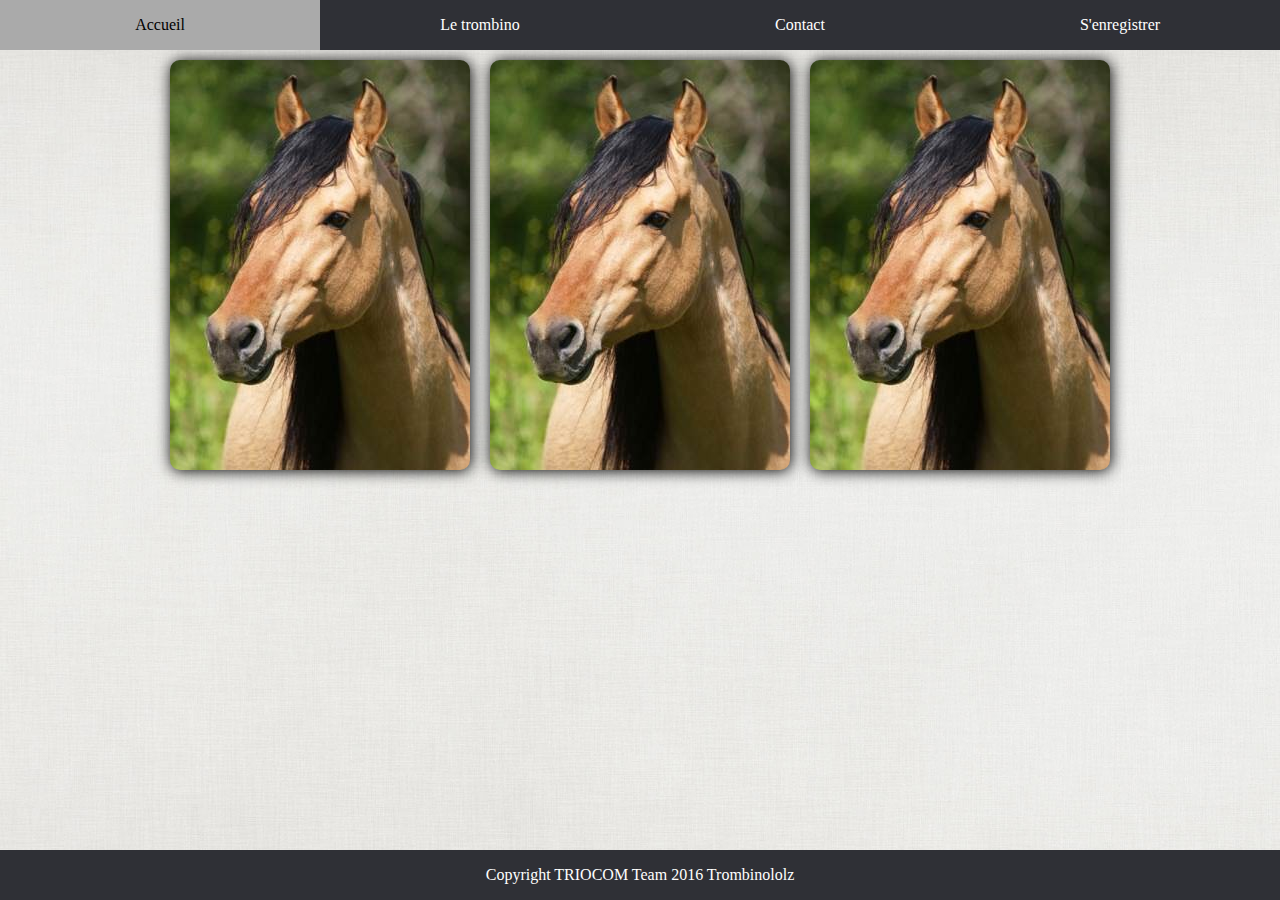
==== index.html @ ea802e89 "icones" ====
<!DOCTYPE html>
<html>
<head>
	<title>Trombino-TRIOCOM</title>
	<link rel="stylesheet" type="text/css" href="css/simplonstrap.css">
	<link rel="stylesheet" type="text/css" href="css/perso.css">
	<meta name="viewport" content="width=device-width, user-scalable=no">
</head>
<body>
<div class="nav">
	<ul>
		<li class="collapse"><a>☰</a></li>
		<li><a href="accueil.html">Accueil</a></li>
		<li><a>Le trombino</a></li>
		<li><a href="contact.html">Contact</a></li>
		<li><a href="enreg.html">S'enregistrer</a></li>
	</ul>
</div><div class="h50p"></div>
<div class="containflex dflexcenter ">
	<div class="marg10 flip-container">
		<div class="flipper">
			<div class="front bloc_perso">
			</div>
			<div class="back bloc_perso flexcol dflexcenter dflexsp-b alignItems">
				<div class="centert"><h3>KHOUS MOHAMED</h3><h5>Développeur FULLSTUCK</h5></div>
				<fieldset>
				<legend>Description :</legend>
				<p class="txtjusti">Développeur fullstack ayant fait des études en intélligences artificiel, j'ai voulu migrer vers le domaine du web ... sous php symfony2 comme backend ou HTML CSS JS comme frontend, je suis prét à prendre le premier poste qui se présente avec une petite préférence sur le frontend ...</p>
				</fieldset> 
				<fieldset class="justcontent">
				<legend>Compétences :</legend><img class="icon" src="images/js.png"> <img class="icon" src="images/php.png"> <img class="icon" src="images/html.png"> <img class="icon" src="images/css.png"> <img class="icon" src="images/symfony.png"> <img class="icon" src="images/jquery.png"> <img class="icon" src="images/bootstrap.png"> <img class="icon" src="images/python.png"> <img class="icon" src="images/github.png"></fieldset>
				<fieldset class="justcontent">
				<legend>Réseaux sociaux :</legend>
				<a href="google.com" target="_blank"><img class="icon" src="images/linkedin.png"></a> <img class="icon" src="images/viadeo.png"> <img class="icon" src="images/Twitter.png"> <img class="icon" src="images/monster.png"><img class="icon" src="images/cv.png"></fieldset>
			</div>
		</div>
	</div>
	<div class="marg10 flip-container">
		<div class="flipper">
			<div class="front bloc_perso">
			</div>
			<div class="back bloc_perso flexcol dflexcenter dflexsp-b alignItems">
				<div class="centert"><h3>KHOUS MOHAMED</h3><h5>Développeur FULLSTUCK</h5></div>
				<fieldset>
				<legend>Description :</legend>
				<p class="txtjusti">Développeur fullstack ayant fait des études en intélligences artificiel, j'ai voulu migrer vers le domaine du web ... sous php symfony2 comme backend ou HTML CSS JS comme frontend, je suis prét à prendre le premier poste qui se présente avec une petite préférence sur le frontend ...</p>
				</fieldset> 
				<fieldset class="justcontent">
				<legend>Compétences :</legend><img class="icon" src="images/js.png"> <img class="icon" src="images/php.png"> <img class="icon" src="images/html.png"> <img class="icon" src="images/css.png"> <img class="icon" src="images/symfony.png"> <img class="icon" src="images/jquery.png"> <img class="icon" src="images/bootstrap.png"></fieldset>
				<fieldset class="justcontent">
				<legend>Réseaux sociaux :</legend>
				<a href="google.com" target="_blank"><img class="icon" src="images/linkedin.png"></a> <img class="icon" src="images/viadeo.png"> <img class="icon" src="images/twitter.png"> <img class="icon" src="images/monster.png"><img class="icon" src="images/cv.png"></fieldset>
			</div>
		</div>
	</div>
	<div class="marg10 flip-container">
		<div class="flipper">
			<div class="front bloc_perso">
			</div>
			<div class="back bloc_perso flexcol dflexcenter dflexsp-b alignItems">
				<div class="centert"><h3>KHOUS MOHAMED</h3><h5>Développeur FULLSTUCK</h5></div>
				<fieldset>
				<legend>Description :</legend>
				<p class="txtjusti">Développeur fullstack ayant fait des études en intélligences artificiel, j'ai voulu migrer vers le domaine du web ... sous php symfony2 comme backend ou HTML CSS JS comme frontend, je suis prét à prendre le premier poste qui se présente avec une petite préférence sur le frontend ...</p>
				</fieldset> 
				<fieldset class="justcontent">
				<legend>Compétences :</legend><img class="icon" src="images/js.png"> <img class="icon" src="images/php.png"> <img class="icon" src="images/html.png"> <img class="icon" src="images/css.png"> <img class="icon" src="images/symfony.png"> <img class="icon" src="images/jquery.png"> <img class="icon" src="images/bootstrap.png"></fieldset>
				<fieldset class="justcontent">
				<legend>Réseaux sociaux :</legend>
				<a href="google.com" target="_blank"><img class="icon" src="images/linkedin.png"></a> <img class="icon" src="images/viadeo.png"> <img class="icon" src="images/twitter.png"> <img class="icon" src="images/monster.png"><img class="icon" src="images/cv.png"></fieldset>
			</div>
		</div>
	</div>
</div>
<div class="footer dflexcenter h50p alignItems">
		<div class="">Copyright TRIOCOM Team 2016 Trombinololz
</div>
<script type="text/javascript" src="script/script.js"></script>
</body>
</html>
---- css/simplonstrap.css ----
/* -----------------------------------------------Reset User Agent */
/*To remove any margin or border, reset font size & font style, reset the vertical alignment to its default value*/
html, body, div, span, applet,
p, blockquote,
a, big, cite, code,
em, img,
small, strike, strong, tt,
u,
ol, ul, li,
form, label, legend,
table,
article, aside, canvas,
figure, figcaption, footer, header,
menu, nav, output, section {
  margin: 0;
  padding: 0;
  border: 0;
	font-size: 100%;
  font: inherit;
  vertical-align: baseline;
}
/* hyphens & too long words go to next line */
div, textarea, table, td, th, code, pre, samp {
    word-wrap: break-word;
    -webkit-hyphens: auto;
    -moz-hyphens: auto;
    -ms-hyphens: auto;
    -o-hyphens: auto;
    hyphens: auto;
}
/*To remove bullets from bulleted lists*/
ul, li {
	list-style: none;
}
/*To remove underlining or any other effect on links*/
a, a:target, a:visited, a:active {
  text-decoration: none;
  color: black;
}

img {
    max-width: 100%;
}



/* -----------------------------------------------Helper Class */


/*** Positions ***/

.relative, .porel, .rel {
    position: relative;
}

/*Position absolute - to place object in corners of its closest positioned ancestor- you can use .abs class and fill in value otherwise*/

.abs, .poabs {
  position: absolute;
  top: ;
  right: ;
}

.abstopright, .abstr, .poabsur {
  position: absolute;
  top: 0;
  right: 0;
}
.abstopleft, .abstl, .poabsul {
  position: absolute;
  top: 0;
  left: 0;
}
.absbottomright, .absbr, .poabsdr {
  position: absolute;
  bottom: 0;
  right: 0;
}
.absbottomleft, .absbl, .poabsdl {
  position: absolute;
  bottom: 0;
  left: 0;
}

.postat {
    position: static;
}
/* Fixed position - to place an object fixed in the viewport */

.fix, .pofix {
  position: fixed;
  top: ;
  right: ;
}
.fixtopright, .fixtr {
  position: fixed;
  top: 0;
  right: 0;
}
.fixtopleft, .fixtl {
  position: fixed;
  top: 0;
  left: 0;
}
.fixbottomright, .fixbr {
  position: fixed;
  bottom: 0;
  right: 0;
}
.fixbottomleft, .fixbl {
  position: fixed;
  bottom: 0;
  left: 0;
}
.fixtop, .fixt,.pofixup {
    position: fixed;
    top: 0;
}

.fixbottom, .fixb, .pofixdown {
    position: fixed;
    bottom: 0;
}


/*** Display ***/

.dblock, .bl {
    display: block;
}

.dinblock, .inbl {
    display: inline-block;
}


/*** Float ***/

.floatr {
    float: right;
}

.floatl {
    float: left;
}

.floatn {
    float: none;
}

.floatfix {
    clear: both;
}

/*** Flex properties ***/
.dflex {
  display:flex;
}

.dflexcenter {
  display:flex;
  justify-content:center;
}

.dflexsp-b {
  display:flex;
  justify-content:space-between;
}

.dflexsp-a {
  display:flex;
  justify-content:space-around;
}

.dflex-w {
  flex-wrap: wrap;
}


/*** Hide Elements ***/

.dnone {
    /* full Hide elements */
    display: none;
}

.visuallyhidden {
    /* elements still visible by DOM but not by User*/
    position: absolute;
    top: -999px;
    left: -9999px;
}

.visibhidden {
    /* hide content but space location still visible*/
    visibility: hidden;
}


/*** Overflow ***/

.overhidden {
    overflow: hidden;
}


/*** Center elements ***/
.centerm {
  margin-left: auto;
  margin-right: auto;
}

.textleft, .tl, .leftt {
  text-align: right;;
}

.textright, .tr, .rightt {
  text-align: left;
}

.textcenter, .tc, .centert {
  text-align:center;
}

.textjustify, .tj {
  text-align: justify;
}
/*** Border Radius ***/
.border-radius {
  border-radius:0.4em;
}

/*** Defaults Colors & background ***/
.color {
  color: blue;
}

.bg {
  background: #dedede;
}


/* -----------------------------------------------General Styles */


code {
    display: block;
    background: #3F3F3F;
    color: white;
}

/* -----------------------------------------------Navigation Bar */

/* Navigation Bar*/
.nav {
    width: 100%;
}
.nav>ul {
    list-style-type: none;
    width: 100%;
    display: flex;
    margin: 0;
    padding: 0;
    position: absolute;
}
.nav>ul li {
    flex: 1;
}
.nav li a  {
    line-height: 50px;
    color: #fff;
    background-color: #2f3036;
    display: flex;
    justify-content: center;
}
.nav li:hover a, .nav li:hover {
    background-color: #aaaaaa;
    color: black;
    transition: 0.2s;
}
/*Liens Toggle*/
.nav li:hover ul a {
    background-color: #aaaaaa;
    color: #2f3036;
    line-height: 50px;
}
/*Hover liens Toggle*/
.nav li:hover ul a:hover {
    background-color: #e2575e;
    transition: 0.1s;
}
/*Cache liens Toggle*/
.nav li ul {
    display: none;
    position: relative;
}
/*Permet affichage liens Toggle*/
.nav>ul li:hover .hid_ul, .hid_ul:hover,.nav>ul li:hover {
    display: block;
    padding: 0;
}

.nav input[type=checkbox], .show-menu {
    display: none;
}
.show-menu {
    color: #fff;
    background-color: #2f3036;
    text-align: center;
    padding: 10px 0;
}
.nav input[type=checkbox]:checked~ul:first-of-type {
    display: block;
}

/* -----------------------------------------------Grid */

/*- The Responsive Grid */

.grid, .borderbox{
    -webkit-box-sizing: border-box;
    -moz-box-sizing: border-box;
    box-sizing: border-box;
}

/* Grid Display*/

.grid {
    display: block;
    clear: both;
    overflow: auto;
}

/* Cancel spaces between elements*/

.no-space {
  padding: 0;
}
.grid *{
  box-sizing: border-box;
}

*[class*="w-"], *[class*="-twelve"] {
  float: left;
  padding: 10px;
}
/* Grid Widths */
/*--1/12--*/
.grid .one-twelve, .grid .w-1-12 {
    width: calc(100%/12);
}
/*--2/12--*/
.grid .two-twelve, .grid .w-1-6, .grid .w-2-12 {
    width: calc(100%/6);
}
/*--3/12--*/
.grid .three-twelve, .grid .w-1-4, .grid .w-3-12 {
    width: calc(300%/12);
}
/*--4/12--*/
.grid .four-twelve, .grid .w-1-3,.grid .w-2-6, .grid .w-4-12 {
    width: calc(100%/3);
}
/*--5/12--*/
.grid .five-twelve, .grid .w-5-12 {
    width: calc(500%/12);
}
/*--6/12--*/
.grid .six-twelve, .grid .w-1-2, .grid .w-2-4, .grid .w-3-6, .grid .w-6-12{
    width: 50%;
}
/*--7/12--*/
.grid .seven-twelve, .grid .w-7-12 {
    width: calc(700%/12);
}
/*--8/12--*/
.grid .eight-twelve, .grid .w-2-3,.grid .w-4-6, .grid .w-8-12 {
    width: calc(200%/3);
}
/*--9/12--*/
.grid .nine-twelve, .grid .w-3-4, .grid .w-9-12 {
    width: 75%;
}
/*--10/12--*/
.grid .ten-twelve, .grid .w-5-6, .grid .w-10-12 {
    width: calc(500%/6);
}
/*--11/12--*/
.grid .onze-twelve, .grid .w-11-12 {
    width: calc(1100%/12);
}
/*--12/12--*/
.grid .twelve-twelve, .grid .w-12-12, .grid .w-1{
    width: 100%;
}

/**Grid Media Query**/
@media (max-width:768px){
  .grid [class*="w-"] {
    width:100%;
  }
}

/* ----------------------------------------------- FlexGrid */

.containflex {
    display: flex;
    box-sizing: border-box;
    flex-wrap: wrap;
}

.colnorm {
    flex: 1;
    box-sizing: border-box;
}

.coltiny {
    flex: 0.5;
    box-sizing: border-box;
}

.colmedium {
    flex: 2;
    box-sizing: border-box;
}

.colbig {
    flex: 4;
    box-sizing: border-box;
}

.colflexnorm {
    display: flex;
    flex: 1;
    box-sizing: border-box;
}

.colflextiny {
    display: flex;
    flex: 0.5;
    box-sizing: border-box;
}

.colflexmedium {
    display: flex;
    flex: 2;
    box-sizing: border-box;
}

.colflexbig {
    display: flex;
    flex: 4;
    box-sizing: border-box;
}

/* -----------------------------------------------Form */

.form {
    margin: 5px 10%;
    padding: 2%;
    border-radius: 10px;
    background-color: #EEEEEE;
    font-family: serif;
    box-shadow: 0 0 10px 0 rgba(0, 0, 0, .2);
}

.form label {
    display: inline-block;
    min-width: 25%;
    text-align: left;
    font-weight: bold;
}

.form fieldset {
    margin: 10px;
    border-radius: 10px;
    background-color: #EEEEEE;
    border: 1px solid #DDDDDD;
    text-align: center;
    padding: 5%;
}

.form legend {
    font-style: italic;
    text-align: left;
}

.form input {
    border-radius: 3px;
    margin: 1% 0px;
    width: 40%;
    padding: 5px;
    border: 1px solid #CCCCCC;
}

.form input[type="radio"], input[type="checkbox"] {
    width: auto;
    margin: 5px 5px;
}

.form input:focus {
    transition: 0.5s;
}

.form textarea {
    width: 40%;
    height: 10vh;
    margin: 5px;
}

.form select {
    border: 1px solid #CCCCCC;
    padding: 5px;
    width: 40%;
}

.form button {
    padding: 8px 0px;
    width: 100px;
    border: 1px solid #CCCCCC;
    border-radius: 5px;
    background-color: #8FE583;
    cursor: pointer;
}

.form button:active {
    box-shadow: inset 1px 1px 5px grey;
}

.form button:focus {
    outline: none;
}

.form .question {
    text-align: left;
    margin-top: 20px;
}

/* -----------------------------------------------Tableaux */

.table {
    background: #EEEEEE;
    border-collapse: separate;
    box-shadow: 0 0 10px 0 rgba(0, 0, 0, .2);
    font-size: 0.9em;
    margin: auto;
    text-align: left;
    width: 80%;
}

.table th {
    background: linear-gradient(#777, #444);
    color: #fff;
    font-weight: bold;
    padding: 10px 15px;
}

.table td {
    border: 1px solid #fff;
    padding: 10px 15px;
}

.table tbody tr td:first-child {
    font-weight: bold;
}


/* -----------------------------------------------Tableaux */

.table {
    background: #EEEEEE;
    border-collapse: separate;
    box-shadow: 0 0 10px 0 rgba(0, 0, 0, .2);
    font-size: 0.9em;
    margin: auto;
    text-align: left;
    width: 80%;
}

.table th {
    background: linear-gradient(#777, #444);
    color: #fff;
    font-weight: bold;
    padding: 10px 15px;
}

.table td {
    border: 1px solid #fff;
    padding: 10px 15px;
}

.table tbody tr td:first-child {
    font-weight: bold;
}

/*class to round elements*/
.rounded {
  -webkit-border-radius: 6px;
     -moz-border-radius: 6px;
          border-radius: 6px;
}
/*class to make circle elements*/
.circle {
  -webkit-border-radius: 500px;
     -moz-border-radius: 500px;
          border-radius: 500px;
}

/*-Elements sizes*/
/*width*/
.w10p {width: 10px;}
.w20p {width: 20px;}
.w30p {width: 30px;}
.w40p {width: 40px;}
.w50p {width: 50px;}
.w60p {width: 60px;}
.w70p {width: 70px;}
.w80p {width: 80px;}
.w90p {width: 90px;}
.w100p {width: 100px;}
.w150p {width: 150px;}
.w200p {width: 200px;}
.w250p {width: 250px;}
.w300p {width: 300px;}
.w350p {width: 350px;}
.w400p {width: 400px;}
.w450p {width: 450px;}
.w500p {width: 500px;}
.w550p {width: 550px;}
.w600p {width: 600px;}
.w650p {width: 650px;}
.w700p {width: 700px;}
.w750p {width: 750px;}
.w800p {width: 800px;}
.w850p {width: 850px;}
.w900p {width: 900px;}
.w950p {width: 950px;}
.w1000p {width: 1000px;}
/*- For those who want some percentage widths, but don't want to bother with the grid*/
/*1 quarter of its closest ancestor*/
.w-1-4 {
  width: 25%;
}
/*1 third of its closest ancestor*/
.w-1-3 {
  width: calc(100%/3);
}
/*half of its closest ancestor*/
.w-1-2 {
  width: 50%;
}
/*2 third of its closest ancestor*/
.w-2-3 {
  width: calc(100%*2/3);
}
/*3 quarters of its closest ancestor*/
.w-3-4 {
  width: 75%;
}
/*100 percent of its closest ancestor*/
.w-1-1 {
  width: 100%;
}

/*-Height*/
.h10p {height: 10px;}
.h20p {height: 20px;}
.h30p {height: 30px;}
.h40p {height: 40px;}
.h50p {height: 50px;}
.h60p {height: 60px;}
.h70p {height: 70px;}
.h80p {height: 80px;}
.h90p {height: 90px;}
.h100p {height: 100px;}
.h150p {height: 150px;}
.h200p {height: 200px;}
.h250p {height: 250px;}
.h300p {height: 300px;}
.h350p {height: 350px;}
.h400p {height: 400px;}
.h450p {height: 450px;}
.h500p {height: 500px;}
.h550p {height: 550px;}
.h600p {height: 600px;}
.h650p {height: 650px;}
.h700p {height: 700px;}
.h750p {height: 750px;}
.h800p {height: 800px;}
.h850p {height: 850px;}
.h900p {height: 900px;}
.h950p {height: 950px;}
.h1000p {height: 1000px;}
/* -----------------------------------------------Buttons */

.btn {
    padding: 8px 0px;
    width: 100px;
    border: 1px solid #CCCCCC;
    border-radius: 5px;
    background-color: #EEEEEE;
    cursor: pointer;
}

.btn.vld {
    background-color: #8FE583;
}

.btn.anl {
    background-color: #e2575e;
}

.btn:active {
    box-shadow: inset 1px 1px 5px grey;
}

.btn:focus {
    outline: none;
}



/* -----------------------------------------------Media Queries */

@media screen and (max-width: 800px) {

    /*------------------------------------------------Form*/
    .form {
        margin: 0;
        width: 100%;
        border-radius: 0px;
    }
    .form label {
        min-width: 45%;
        margin-bottom: 10px;
        font-size: 0.8em;
    }
    .form input {
        width: 45%;
        padding: 10px;
        font-size: 0.6em;
    }
    .form input[type="radio"], input[type="checkbox"] {
        width: 20%;
        display: block;
        position: relative;
        top: 15px;
        left: 5%;
        margin: 0;
    }
    .form select {
        width: 45%;
    }
    .form button {
        padding: 10px;
    }
    /*------------------------------------------------Tableau*/
    .table {
        font-size: 1.7vh;
        width: 100%;
    }
    /*------------------------------------------------Nav*/

    .nav ul li, .nav li a {
        width: 100%;
    }
    .show-menu {
        display: block;
        width: 100%;
    }
    .nav>ul {
        display: none;
    }
}
---- css/perso.css ----
h1,h2,h3,h4,h5 {
	margin: 0;
}
body {
	background-image: url("../images/background.jpg");
}
.bloc_perso {
	border-radius: 10px;
	background-color: moccasin;
	box-sizing: border-box;
	box-shadow: 1px 1px 15px black;
}
#bloc_accueil {
	padding: 20px;
	width: 70%;
}
.icon {
	width: 11%;
}

.flex1 {
	flex: 1;
}
.txtjusti {
	text-align: justify;
}
.tl {
	text-align: left;
	width: 100%;
}
.nav {
	z-index: 3;
	position: fixed;
	height: 50px;
}
.footer {
	position: fixed;
	bottom: 0;
	background-color: #2f3036;
	color: white;
	height: 50px;
	width: 100%;
}
.pad10 {
	padding: 5px;
	margin: 5px;
}
.margLR {
	margin: 0 5px;
}
.marg10 {
	margin: 10px;
}
.flip-container {
	perspective: 100%;
}

.flip-container:hover .flipper{
	transform: rotateY(180deg);
}

 .flipped .front {
  -webkit-transform: rotateY(-180deg);
          transform: rotateY(-180deg);
          transition: transform 1s;
}

 .flipped .back {
  -webkit-transform: rotateY(0);
          transform: rotateY(0);
          transition: transform 1s;
}

.flip-container, .front, .back {
	width: 300px;
	height: 410px;
}

.flipper {
	transition: transform 1s;
	transform-style: preserve-3d;
	position: relative;
}

.front, .back {
	backface-visibility: hidden;
	position: absolute;
	top: 0;
	left: 0;
	transition: 1s;
}

.front {
	background-image: url("../images/tof.jpg");
	background-repeat: round;
	z-index: 2;
}

.back {
	padding: 10px;
	transform: rotateY(180deg);
}
.flexcol {
	flex-direction: column;
}
.alignItems {
	align-items: center;
}
.nav ul>.collapse {
	display: none;
}
.nav_vert {
	visibility: initial!important;
	z-index: 3;
	width: 20%;
	height: 100vh;
	display: flex;
	flex-direction: column;
	justify-content: center;
	align-items: center;
	background-color: #2f3036;
	box-shadow: 1px 1px 1px 5px #2f3036;
	transition: visibility 1s, width 1s, height 1s
}
.nav_vert ul>.collapse{
	position: initial;
	margin-left: 3%;
}
#contact_container {
	height: 100vh;
}
#accueil_container {
	height: 100vh;
	display: flex;
	justify-content: center;
	align-items: center;
}
.form {
	width: 70%;
	margin: auto;
}
@media screen and (max-width: 800px) {

	.nav {
		visibility: hidden;
		position: absolute;
		;
	}
	.nav>ul {
		display: block;
	}
	.nav>ul>.collapse {
		z-index: 3;
		width: 40px;
		position: fixed;
		display: block;
		visibility: initial;
		top:10px;
		left:10px;
		border: 1px solid white;
	}
	.collapse>li {
		font-size: 30px;
	}
}
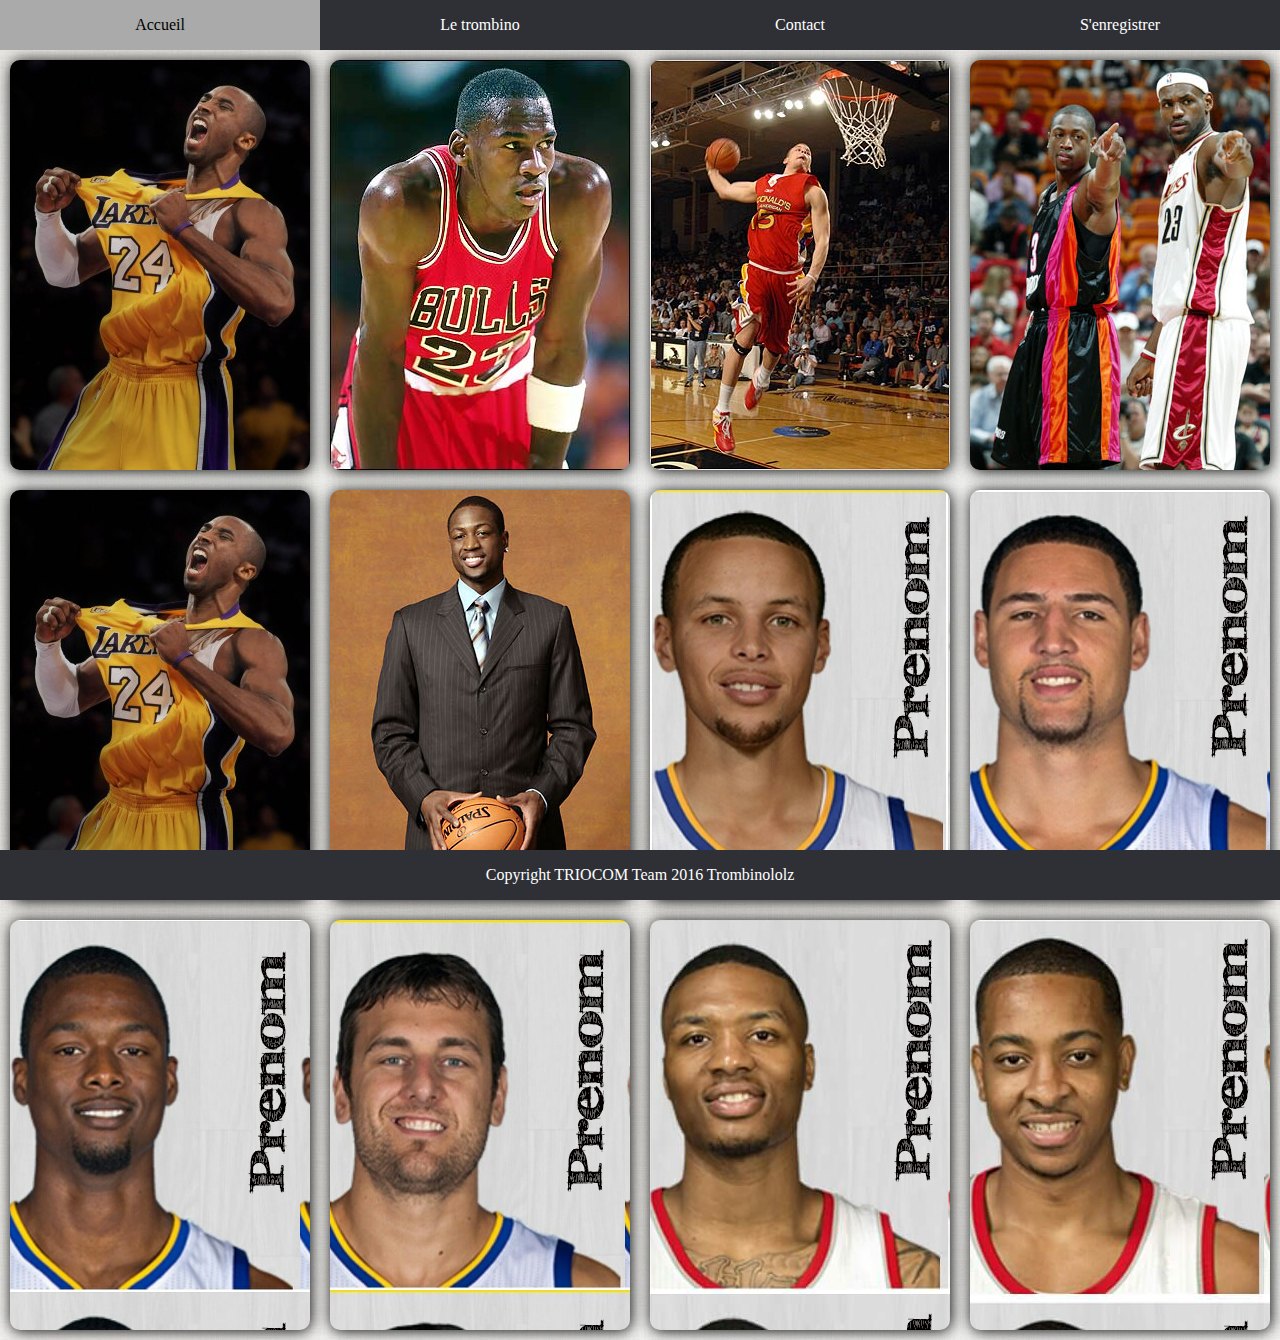
==== commit 458f4fa9: "presque fini --'" ====
--- a/index.html
+++ b/index.html
@@ -4,6 +4,7 @@
 	<title>Trombino-TRIOCOM</title>
 	<link rel="stylesheet" type="text/css" href="css/simplonstrap.css">
 	<link rel="stylesheet" type="text/css" href="css/perso.css">
+	<link rel="stylesheet" type="text/css" href="css/photos.css">
 	<meta name="viewport" content="width=device-width, user-scalable=no">
 </head>
 <body>
@@ -19,7 +20,7 @@
 <div class="containflex dflexcenter ">
 	<div class="marg10 flip-container">
 		<div class="flipper">
-			<div class="front bloc_perso">
+			<div id="tof1" class="front bloc_perso">
 			</div>
 			<div class="back bloc_perso flexcol dflexcenter dflexsp-b alignItems">
 				<div class="centert"><h3>KHOUS MOHAMED</h3><h5>Développeur FULLSTUCK</h5></div>
@@ -37,40 +38,203 @@
 	</div>
 	<div class="marg10 flip-container">
 		<div class="flipper">
-			<div class="front bloc_perso">
-			</div>
-			<div class="back bloc_perso flexcol dflexcenter dflexsp-b alignItems">
-				<div class="centert"><h3>KHOUS MOHAMED</h3><h5>Développeur FULLSTUCK</h5></div>
-				<fieldset>
-				<legend>Description :</legend>
-				<p class="txtjusti">Développeur fullstack ayant fait des études en intélligences artificiel, j'ai voulu migrer vers le domaine du web ... sous php symfony2 comme backend ou HTML CSS JS comme frontend, je suis prét à prendre le premier poste qui se présente avec une petite préférence sur le frontend ...</p>
-				</fieldset> 
-				<fieldset class="justcontent">
-				<legend>Compétences :</legend><img class="icon" src="images/js.png"> <img class="icon" src="images/php.png"> <img class="icon" src="images/html.png"> <img class="icon" src="images/css.png"> <img class="icon" src="images/symfony.png"> <img class="icon" src="images/jquery.png"> <img class="icon" src="images/bootstrap.png"></fieldset>
-				<fieldset class="justcontent">
-				<legend>Réseaux sociaux :</legend>
-				<a href="google.com" target="_blank"><img class="icon" src="images/linkedin.png"></a> <img class="icon" src="images/viadeo.png"> <img class="icon" src="images/twitter.png"> <img class="icon" src="images/monster.png"><img class="icon" src="images/cv.png"></fieldset>
-			</div>
-		</div>
-	</div>
-	<div class="marg10 flip-container">
-		<div class="flipper">
-			<div class="front bloc_perso">
-			</div>
-			<div class="back bloc_perso flexcol dflexcenter dflexsp-b alignItems">
-				<div class="centert"><h3>KHOUS MOHAMED</h3><h5>Développeur FULLSTUCK</h5></div>
-				<fieldset>
-				<legend>Description :</legend>
-				<p class="txtjusti">Développeur fullstack ayant fait des études en intélligences artificiel, j'ai voulu migrer vers le domaine du web ... sous php symfony2 comme backend ou HTML CSS JS comme frontend, je suis prét à prendre le premier poste qui se présente avec une petite préférence sur le frontend ...</p>
-				</fieldset> 
-				<fieldset class="justcontent">
-				<legend>Compétences :</legend><img class="icon" src="images/js.png"> <img class="icon" src="images/php.png"> <img class="icon" src="images/html.png"> <img class="icon" src="images/css.png"> <img class="icon" src="images/symfony.png"> <img class="icon" src="images/jquery.png"> <img class="icon" src="images/bootstrap.png"></fieldset>
-				<fieldset class="justcontent">
-				<legend>Réseaux sociaux :</legend>
-				<a href="google.com" target="_blank"><img class="icon" src="images/linkedin.png"></a> <img class="icon" src="images/viadeo.png"> <img class="icon" src="images/twitter.png"> <img class="icon" src="images/monster.png"><img class="icon" src="images/cv.png"></fieldset>
-			</div>
-		</div>
-	</div>
+			<div id="tof2" class="front bloc_perso">
+			</div>
+			<div class="back bloc_perso flexcol dflexcenter dflexsp-b alignItems">
+				<div class="centert"><h3>KHOUS MOHAMED</h3><h5>Développeur FULLSTUCK</h5></div>
+				<fieldset>
+				<legend>Description :</legend>
+				<p class="txtjusti">Développeur fullstack ayant fait des études en intélligences artificiel, j'ai voulu migrer vers le domaine du web ... sous php symfony2 comme backend ou HTML CSS JS comme frontend, je suis prét à prendre le premier poste qui se présente avec une petite préférence sur le frontend ...</p>
+				</fieldset> 
+				<fieldset class="justcontent">
+				<legend>Compétences :</legend><img class="icon" src="images/js.png"> <img class="icon" src="images/php.png"> <img class="icon" src="images/html.png"> <img class="icon" src="images/css.png"> <img class="icon" src="images/symfony.png"> <img class="icon" src="images/jquery.png"> <img class="icon" src="images/bootstrap.png"></fieldset>
+				<fieldset class="justcontent">
+				<legend>Réseaux sociaux :</legend>
+				<a href="google.com" target="_blank"><img class="icon" src="images/linkedin.png"></a> <img class="icon" src="images/viadeo.png"> <img class="icon" src="images/twitter.png"> <img class="icon" src="images/monster.png"><img class="icon" src="images/cv.png"></fieldset>
+			</div>
+		</div>
+	</div>
+	<div class="marg10 flip-container">
+		<div class="flipper">
+			<div id="tof3" class="front bloc_perso">
+			</div>
+			<div class="back bloc_perso flexcol dflexcenter dflexsp-b alignItems">
+				<div class="centert"><h3>KHOUS MOHAMED</h3><h5>Développeur FULLSTUCK</h5></div>
+				<fieldset>
+				<legend>Description :</legend>
+				<p class="txtjusti">Développeur fullstack ayant fait des études en intélligences artificiel, j'ai voulu migrer vers le domaine du web ... sous php symfony2 comme backend ou HTML CSS JS comme frontend, je suis prét à prendre le premier poste qui se présente avec une petite préférence sur le frontend ...</p>
+				</fieldset> 
+				<fieldset class="justcontent">
+				<legend>Compétences :</legend><img class="icon" src="images/js.png"> <img class="icon" src="images/php.png"> <img class="icon" src="images/html.png"> <img class="icon" src="images/css.png"> <img class="icon" src="images/symfony.png"> <img class="icon" src="images/jquery.png"> <img class="icon" src="images/bootstrap.png"></fieldset>
+				<fieldset class="justcontent">
+				<legend>Réseaux sociaux :</legend>
+				<a href="google.com" target="_blank"><img class="icon" src="images/linkedin.png"></a> <img class="icon" src="images/viadeo.png"> <img class="icon" src="images/twitter.png"> <img class="icon" src="images/monster.png"><img class="icon" src="images/cv.png"></fieldset>
+			</div>
+		</div>
+	</div>
+	<div class="marg10 flip-container">
+		<div class="flipper">
+			<div id="tof4" class="front bloc_perso">
+			</div>
+			<div class="back bloc_perso flexcol dflexcenter dflexsp-b alignItems">
+				<div class="centert"><h3>KHOUS MOHAMED</h3><h5>Développeur FULLSTUCK</h5></div>
+				<fieldset>
+				<legend>Description :</legend>
+				<p class="txtjusti">Développeur fullstack ayant fait des études en intélligences artificiel, j'ai voulu migrer vers le domaine du web ... sous php symfony2 comme backend ou HTML CSS JS comme frontend, je suis prét à prendre le premier poste qui se présente avec une petite préférence sur le frontend ...</p>
+				</fieldset> 
+				<fieldset class="justcontent">
+				<legend>Compétences :</legend><img class="icon" src="images/js.png"> <img class="icon" src="images/php.png"> <img class="icon" src="images/html.png"> <img class="icon" src="images/css.png"> <img class="icon" src="images/symfony.png"> <img class="icon" src="images/jquery.png"> <img class="icon" src="images/bootstrap.png"></fieldset>
+				<fieldset class="justcontent">
+				<legend>Réseaux sociaux :</legend>
+				<a href="google.com" target="_blank"><img class="icon" src="images/linkedin.png"></a> <img class="icon" src="images/viadeo.png"> <img class="icon" src="images/twitter.png"> <img class="icon" src="images/monster.png"><img class="icon" src="images/cv.png"></fieldset>
+			</div>
+		</div>
+	</div>
+	<div class="marg10 flip-container">
+		<div class="flipper">
+			<div id="tof5" class="front bloc_perso">
+			</div>
+			<div class="back bloc_perso flexcol dflexcenter dflexsp-b alignItems">
+				<div class="centert"><h3>KHOUS MOHAMED</h3><h5>Développeur FULLSTUCK</h5></div>
+				<fieldset>
+				<legend>Description :</legend>
+				<p class="txtjusti">Développeur fullstack ayant fait des études en intélligences artificiel, j'ai voulu migrer vers le domaine du web ... sous php symfony2 comme backend ou HTML CSS JS comme frontend, je suis prét à prendre le premier poste qui se présente avec une petite préférence sur le frontend ...</p>
+				</fieldset> 
+				<fieldset class="justcontent">
+				<legend>Compétences :</legend><img class="icon" src="images/js.png"> <img class="icon" src="images/php.png"> <img class="icon" src="images/html.png"> <img class="icon" src="images/css.png"> <img class="icon" src="images/symfony.png"> <img class="icon" src="images/jquery.png"> <img class="icon" src="images/bootstrap.png"></fieldset>
+				<fieldset class="justcontent">
+				<legend>Réseaux sociaux :</legend>
+				<a href="google.com" target="_blank"><img class="icon" src="images/linkedin.png"></a> <img class="icon" src="images/viadeo.png"> <img class="icon" src="images/twitter.png"> <img class="icon" src="images/monster.png"><img class="icon" src="images/cv.png"></fieldset>
+			</div>
+		</div>
+	</div>
+	<div class="marg10 flip-container">
+		<div class="flipper">
+			<div id="tof6" class="front bloc_perso">
+			</div>
+			<div class="back bloc_perso flexcol dflexcenter dflexsp-b alignItems">
+				<div class="centert"><h3>KHOUS MOHAMED</h3><h5>Développeur FULLSTUCK</h5></div>
+				<fieldset>
+				<legend>Description :</legend>
+				<p class="txtjusti">Développeur fullstack ayant fait des études en intélligences artificiel, j'ai voulu migrer vers le domaine du web ... sous php symfony2 comme backend ou HTML CSS JS comme frontend, je suis prét à prendre le premier poste qui se présente avec une petite préférence sur le frontend ...</p>
+				</fieldset> 
+				<fieldset class="justcontent">
+				<legend>Compétences :</legend><img class="icon" src="images/js.png"> <img class="icon" src="images/php.png"> <img class="icon" src="images/html.png"> <img class="icon" src="images/css.png"> <img class="icon" src="images/symfony.png"> <img class="icon" src="images/jquery.png"> <img class="icon" src="images/bootstrap.png"></fieldset>
+				<fieldset class="justcontent">
+				<legend>Réseaux sociaux :</legend>
+				<a href="google.com" target="_blank"><img class="icon" src="images/linkedin.png"></a> <img class="icon" src="images/viadeo.png"> <img class="icon" src="images/twitter.png"> <img class="icon" src="images/monster.png"><img class="icon" src="images/cv.png"></fieldset>
+			</div>
+		</div>
+	</div>
+	<div class="marg10 flip-container">
+		<div class="flipper">
+			<div id="tof7" class="front bloc_perso">
+			</div>
+			<div class="back bloc_perso flexcol dflexcenter dflexsp-b alignItems">
+				<div class="centert"><h3>KHOUS MOHAMED</h3><h5>Développeur FULLSTUCK</h5></div>
+				<fieldset>
+				<legend>Description :</legend>
+				<p class="txtjusti">Développeur fullstack ayant fait des études en intélligences artificiel, j'ai voulu migrer vers le domaine du web ... sous php symfony2 comme backend ou HTML CSS JS comme frontend, je suis prét à prendre le premier poste qui se présente avec une petite préférence sur le frontend ...</p>
+				</fieldset> 
+				<fieldset class="justcontent">
+				<legend>Compétences :</legend><img class="icon" src="images/js.png"> <img class="icon" src="images/php.png"> <img class="icon" src="images/html.png"> <img class="icon" src="images/css.png"> <img class="icon" src="images/symfony.png"> <img class="icon" src="images/jquery.png"> <img class="icon" src="images/bootstrap.png"></fieldset>
+				<fieldset class="justcontent">
+				<legend>Réseaux sociaux :</legend>
+				<a href="google.com" target="_blank"><img class="icon" src="images/linkedin.png"></a> <img class="icon" src="images/viadeo.png"> <img class="icon" src="images/twitter.png"> <img class="icon" src="images/monster.png"><img class="icon" src="images/cv.png"></fieldset>
+			</div>
+		</div>
+	</div>
+	<div class="marg10 flip-container">
+		<div class="flipper">
+			<div id="tof8" class="front bloc_perso">
+			</div>
+			<div class="back bloc_perso flexcol dflexcenter dflexsp-b alignItems">
+				<div class="centert"><h3>KHOUS MOHAMED</h3><h5>Développeur FULLSTUCK</h5></div>
+				<fieldset>
+				<legend>Description :</legend>
+				<p class="txtjusti">Développeur fullstack ayant fait des études en intélligences artificiel, j'ai voulu migrer vers le domaine du web ... sous php symfony2 comme backend ou HTML CSS JS comme frontend, je suis prét à prendre le premier poste qui se présente avec une petite préférence sur le frontend ...</p>
+				</fieldset> 
+				<fieldset class="justcontent">
+				<legend>Compétences :</legend><img class="icon" src="images/js.png"> <img class="icon" src="images/php.png"> <img class="icon" src="images/html.png"> <img class="icon" src="images/css.png"> <img class="icon" src="images/symfony.png"> <img class="icon" src="images/jquery.png"> <img class="icon" src="images/bootstrap.png"></fieldset>
+				<fieldset class="justcontent">
+				<legend>Réseaux sociaux :</legend>
+				<a href="google.com" target="_blank"><img class="icon" src="images/linkedin.png"></a> <img class="icon" src="images/viadeo.png"> <img class="icon" src="images/twitter.png"> <img class="icon" src="images/monster.png"><img class="icon" src="images/cv.png"></fieldset>
+			</div>
+		</div>
+	</div>
+	<div class="marg10 flip-container">
+		<div class="flipper">
+			<div id="tof9" class="front bloc_perso">
+			</div>
+			<div class="back bloc_perso flexcol dflexcenter dflexsp-b alignItems">
+				<div class="centert"><h3>KHOUS MOHAMED</h3><h5>Développeur FULLSTUCK</h5></div>
+				<fieldset>
+				<legend>Description :</legend>
+				<p class="txtjusti">Développeur fullstack ayant fait des études en intélligences artificiel, j'ai voulu migrer vers le domaine du web ... sous php symfony2 comme backend ou HTML CSS JS comme frontend, je suis prét à prendre le premier poste qui se présente avec une petite préférence sur le frontend ...</p>
+				</fieldset> 
+				<fieldset class="justcontent">
+				<legend>Compétences :</legend><img class="icon" src="images/js.png"> <img class="icon" src="images/php.png"> <img class="icon" src="images/html.png"> <img class="icon" src="images/css.png"> <img class="icon" src="images/symfony.png"> <img class="icon" src="images/jquery.png"> <img class="icon" src="images/bootstrap.png"></fieldset>
+				<fieldset class="justcontent">
+				<legend>Réseaux sociaux :</legend>
+				<a href="google.com" target="_blank"><img class="icon" src="images/linkedin.png"></a> <img class="icon" src="images/viadeo.png"> <img class="icon" src="images/twitter.png"> <img class="icon" src="images/monster.png"><img class="icon" src="images/cv.png"></fieldset>
+			</div>
+		</div>
+	</div>
+	<div class="marg10 flip-container">
+		<div class="flipper">
+			<div id="tof10" class="front bloc_perso">
+			</div>
+			<div class="back bloc_perso flexcol dflexcenter dflexsp-b alignItems">
+				<div class="centert"><h3>KHOUS MOHAMED</h3><h5>Développeur FULLSTUCK</h5></div>
+				<fieldset>
+				<legend>Description :</legend>
+				<p class="txtjusti">Développeur fullstack ayant fait des études en intélligences artificiel, j'ai voulu migrer vers le domaine du web ... sous php symfony2 comme backend ou HTML CSS JS comme frontend, je suis prét à prendre le premier poste qui se présente avec une petite préférence sur le frontend ...</p>
+				</fieldset> 
+				<fieldset class="justcontent">
+				<legend>Compétences :</legend><img class="icon" src="images/js.png"> <img class="icon" src="images/php.png"> <img class="icon" src="images/html.png"> <img class="icon" src="images/css.png"> <img class="icon" src="images/symfony.png"> <img class="icon" src="images/jquery.png"> <img class="icon" src="images/bootstrap.png"></fieldset>
+				<fieldset class="justcontent">
+				<legend>Réseaux sociaux :</legend>
+				<a href="google.com" target="_blank"><img class="icon" src="images/linkedin.png"></a> <img class="icon" src="images/viadeo.png"> <img class="icon" src="images/twitter.png"> <img class="icon" src="images/monster.png"><img class="icon" src="images/cv.png"></fieldset>
+			</div>
+		</div>
+	</div>
+	<div class="marg10 flip-container">
+		<div class="flipper">
+			<div id="tof11" class="front bloc_perso">
+			</div>
+			<div class="back bloc_perso flexcol dflexcenter dflexsp-b alignItems">
+				<div class="centert"><h3>KHOUS MOHAMED</h3><h5>Développeur FULLSTUCK</h5></div>
+				<fieldset>
+				<legend>Description :</legend>
+				<p class="txtjusti">Développeur fullstack ayant fait des études en intélligences artificiel, j'ai voulu migrer vers le domaine du web ... sous php symfony2 comme backend ou HTML CSS JS comme frontend, je suis prét à prendre le premier poste qui se présente avec une petite préférence sur le frontend ...</p>
+				</fieldset> 
+				<fieldset class="justcontent">
+				<legend>Compétences :</legend><img class="icon" src="images/js.png"> <img class="icon" src="images/php.png"> <img class="icon" src="images/html.png"> <img class="icon" src="images/css.png"> <img class="icon" src="images/symfony.png"> <img class="icon" src="images/jquery.png"> <img class="icon" src="images/bootstrap.png"></fieldset>
+				<fieldset class="justcontent">
+				<legend>Réseaux sociaux :</legend>
+				<a href="google.com" target="_blank"><img class="icon" src="images/linkedin.png"></a> <img class="icon" src="images/viadeo.png"> <img class="icon" src="images/twitter.png"> <img class="icon" src="images/monster.png"><img class="icon" src="images/cv.png"></fieldset>
+			</div>
+		</div>
+	</div>
+	<div class="marg10 flip-container">
+		<div class="flipper">
+			<div id="tof12" class="front bloc_perso">
+			</div>
+			<div class="back bloc_perso flexcol dflexcenter dflexsp-b alignItems">
+				<div class="centert"><h3>KHOUS MOHAMED</h3><h5>Développeur FULLSTUCK</h5></div>
+				<fieldset>
+				<legend>Description :</legend>
+				<p class="txtjusti">Développeur fullstack ayant fait des études en intélligences artificiel, j'ai voulu migrer vers le domaine du web ... sous php symfony2 comme backend ou HTML CSS JS comme frontend, je suis prét à prendre le premier poste qui se présente avec une petite préférence sur le frontend ...</p>
+				</fieldset> 
+				<fieldset class="justcontent">
+				<legend>Compétences :</legend><img class="icon" src="images/js.png"> <img class="icon" src="images/php.png"> <img class="icon" src="images/html.png"> <img class="icon" src="images/css.png"> <img class="icon" src="images/symfony.png"> <img class="icon" src="images/jquery.png"> <img class="icon" src="images/bootstrap.png"></fieldset>
+				<fieldset class="justcontent">
+				<legend>Réseaux sociaux :</legend>
+				<a href="google.com" target="_blank"><img class="icon" src="images/linkedin.png"></a> <img class="icon" src="images/viadeo.png"> <img class="icon" src="images/twitter.png"> <img class="icon" src="images/monster.png"><img class="icon" src="images/cv.png"></fieldset>
+			</div>
+		</div>
+	</div>
+
 </div>
 <div class="footer dflexcenter h50p alignItems">
 		<div class="">Copyright TRIOCOM Team 2016 Trombinololz
--- a/css/perso.css
+++ b/css/perso.css
@@ -6,7 +6,7 @@
 }
 .bloc_perso {
 	border-radius: 10px;
-	background-color: moccasin;
+	background-color: white;
 	box-sizing: border-box;
 	box-shadow: 1px 1px 15px black;
 }
@@ -16,8 +16,12 @@
 }
 .icon {
 	width: 11%;
+	cursor:auto;
 }
-
+.icon:hover {
+	transform: rotate(360deg);
+	transition: 1s;
+}
 .flex1 {
 	flex: 1;
 }
@@ -91,8 +95,6 @@
 }
 
 .front {
-	background-image: url("../images/tof.jpg");
-	background-repeat: round;
 	z-index: 2;
 }
 
@@ -136,8 +138,14 @@
 	align-items: center;
 }
 .form {
-	width: 70%;
+	width: 80%;
 	margin: auto;
+}
+.field_wid {
+	width: 50%;
+}
+.marg-l {
+	margin-left: 10px;
 }
 @media screen and (max-width: 800px) {
 
--- a/css/photos.css
+++ b/css/photos.css
@@ -0,0 +1,36 @@
+#tof1 {
+	background-image: url("../images/photos/kobe.jpg");
+}
+#tof2 {
+	background-image: url("../images/photos/jordan.jpg");
+}
+#tof3 {
+	background-image: url("../images/photos/gri.jpg");
+}
+#tof4 {
+	background-image: url("../images/photos/you.jpg");
+}
+#tof5 {
+	background-image: url("../images/photos/kobe.jpg");
+}
+#tof6 {
+	background-image: url("../images/photos/wade.jpg");
+}
+#tof7 {
+	background-image: url("../images/photos/7.png");
+}
+#tof8 {
+	background-image: url("../images/photos/8.png");
+}
+#tof9 {
+	background-image: url("../images/photos/9.png");
+}
+#tof10 {
+	background-image: url("../images/photos/10.png");
+}
+#tof11 {
+	background-image: url("../images/photos/11.png");
+}
+#tof12 {
+	background-image: url("../images/photos/12.png");
+}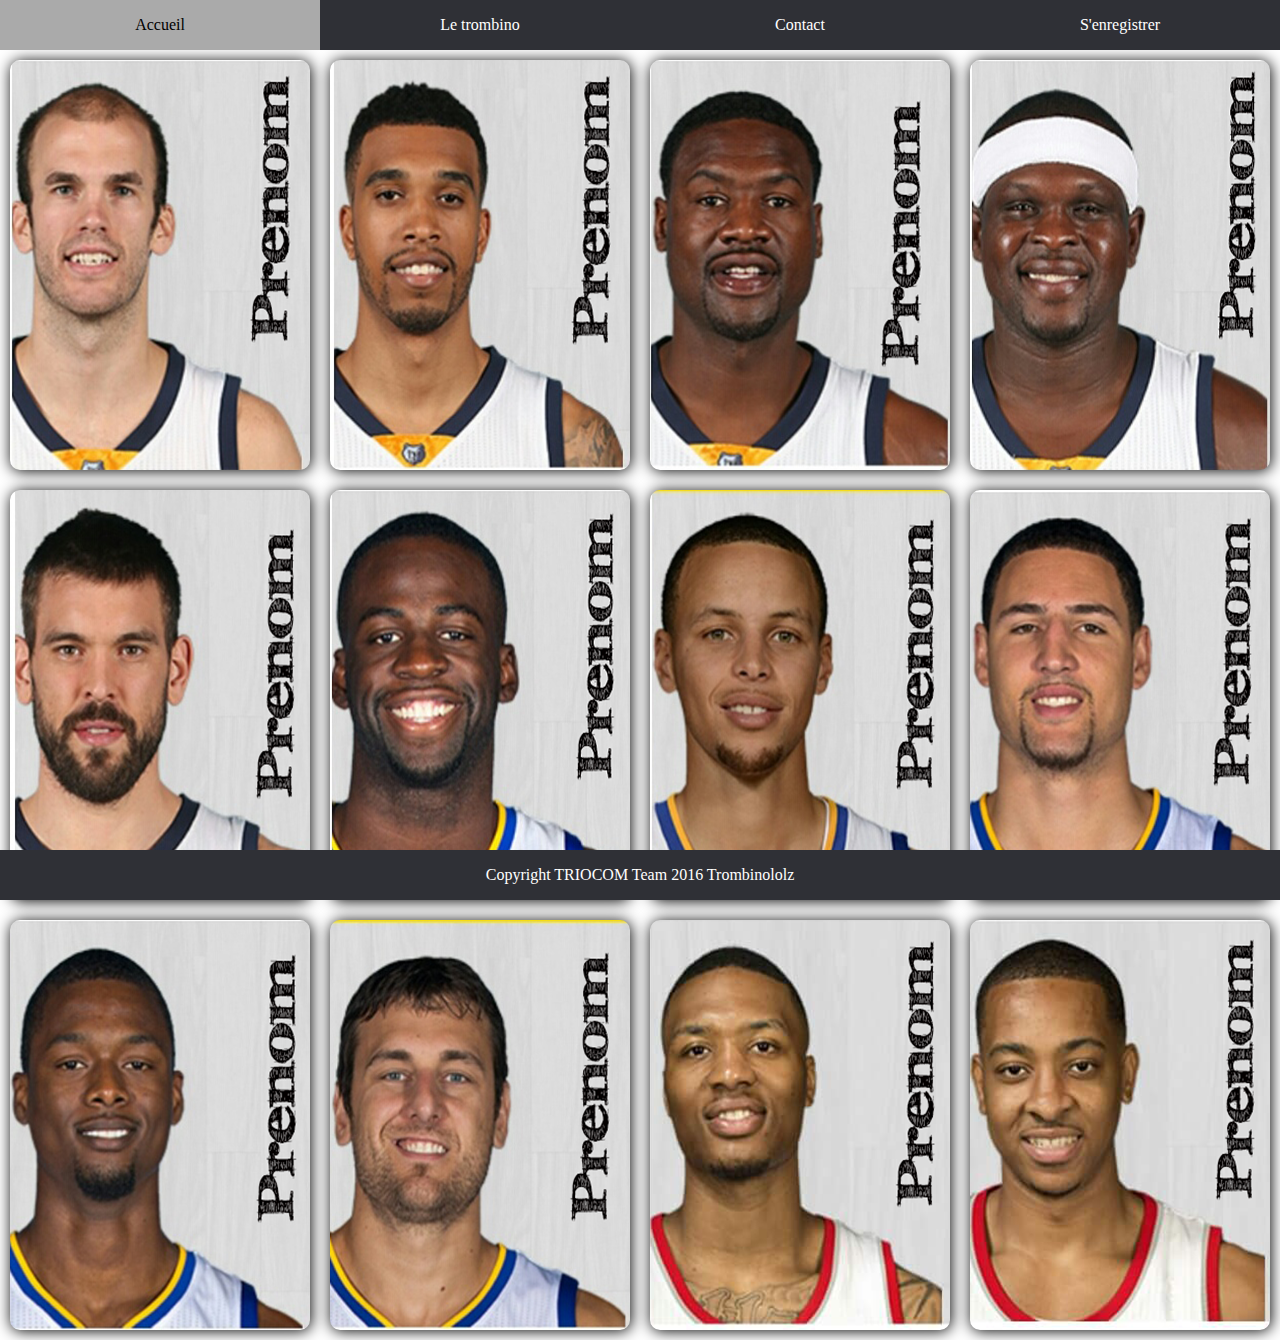
==== commit 06791a26: "modification arborescence jamil" ====
--- a/index.html
+++ b/index.html
@@ -21,18 +21,19 @@
 	<div class="marg10 flip-container">
 		<div class="flipper">
 			<div id="tof1" class="front bloc_perso">
-			</div>
-			<div class="back bloc_perso flexcol dflexcenter dflexsp-b alignItems">
-				<div class="centert"><h3>KHOUS MOHAMED</h3><h5>Développeur FULLSTUCK</h5></div>
-				<fieldset>
-				<legend>Description :</legend>
-				<p class="txtjusti">Développeur fullstack ayant fait des études en intélligences artificiel, j'ai voulu migrer vers le domaine du web ... sous php symfony2 comme backend ou HTML CSS JS comme frontend, je suis prét à prendre le premier poste qui se présente avec une petite préférence sur le frontend ...</p>
-				</fieldset> 
-				<fieldset class="justcontent">
-				<legend>Compétences :</legend><img class="icon" src="images/js.png"> <img class="icon" src="images/php.png"> <img class="icon" src="images/html.png"> <img class="icon" src="images/css.png"> <img class="icon" src="images/symfony.png"> <img class="icon" src="images/jquery.png"> <img class="icon" src="images/bootstrap.png"> <img class="icon" src="images/python.png"> <img class="icon" src="images/github.png"></fieldset>
-				<fieldset class="justcontent">
-				<legend>Réseaux sociaux :</legend>
-				<a href="google.com" target="_blank"><img class="icon" src="images/linkedin.png"></a> <img class="icon" src="images/viadeo.png"> <img class="icon" src="images/Twitter.png"> <img class="icon" src="images/monster.png"><img class="icon" src="images/cv.png"></fieldset>
+
+			</div>
+			<div class="back bloc_perso flexcol dflexcenter dflexsp-b alignItems">
+				<div class="centert"><h3>KHOUS MOHAMED</h3><h5>Développeur FULLSTUCK</h5></div>
+				<fieldset>
+				<legend>Description :</legend>
+				<p class="txtjusti">Développeur fullstack ayant fait des études en intélligences artificiel, j'ai voulu migrer vers le domaine du web ... sous php symfony2 comme backend ou HTML CSS JS comme frontend, je suis prét à prendre le premier poste qui se présente avec une petite préférence sur le frontend ...</p>
+				</fieldset>
+				<fieldset class="justcontent">
+				<legend>Compétences :</legend><img class="icon" src="images/icon/js.png"> <img class="icon" src="images/icon/php.png"> <img class="icon" src="images/icon/html.png"> <img class="icon" src="images/icon/css.png"> <img class="icon" src="images/icon/symfony.png"> <img class="icon" src="images/icon/jquery.png"> <img class="icon" src="images/icon/bootstrap.png"> <img class="icon" src="images/icon/python.png"> <img class="icon" src="images/icon/github.png"></fieldset>
+				<fieldset class="justcontent">
+				<legend>Réseaux sociaux :</legend>
+				<a href="google.com" target="_blank"><img class="icon" src="images/icon/linkedin.png"></a> <img class="icon" src="images/icon/viadeo.png"> <img class="icon" src="images/icon/twitter.png"> <img class="icon" src="images/icon/monster.png"><img class="icon" src="images/icon/cv.png"></fieldset>
 			</div>
 		</div>
 	</div>
@@ -45,7 +46,7 @@
 				<fieldset>
 				<legend>Description :</legend>
 				<p class="txtjusti">Développeur fullstack ayant fait des études en intélligences artificiel, j'ai voulu migrer vers le domaine du web ... sous php symfony2 comme backend ou HTML CSS JS comme frontend, je suis prét à prendre le premier poste qui se présente avec une petite préférence sur le frontend ...</p>
-				</fieldset> 
+				</fieldset>
 				<fieldset class="justcontent">
 				<legend>Compétences :</legend><img class="icon" src="images/js.png"> <img class="icon" src="images/php.png"> <img class="icon" src="images/html.png"> <img class="icon" src="images/css.png"> <img class="icon" src="images/symfony.png"> <img class="icon" src="images/jquery.png"> <img class="icon" src="images/bootstrap.png"></fieldset>
 				<fieldset class="justcontent">
@@ -63,7 +64,7 @@
 				<fieldset>
 				<legend>Description :</legend>
 				<p class="txtjusti">Développeur fullstack ayant fait des études en intélligences artificiel, j'ai voulu migrer vers le domaine du web ... sous php symfony2 comme backend ou HTML CSS JS comme frontend, je suis prét à prendre le premier poste qui se présente avec une petite préférence sur le frontend ...</p>
-				</fieldset> 
+				</fieldset>
 				<fieldset class="justcontent">
 				<legend>Compétences :</legend><img class="icon" src="images/js.png"> <img class="icon" src="images/php.png"> <img class="icon" src="images/html.png"> <img class="icon" src="images/css.png"> <img class="icon" src="images/symfony.png"> <img class="icon" src="images/jquery.png"> <img class="icon" src="images/bootstrap.png"></fieldset>
 				<fieldset class="justcontent">
@@ -81,7 +82,7 @@
 				<fieldset>
 				<legend>Description :</legend>
 				<p class="txtjusti">Développeur fullstack ayant fait des études en intélligences artificiel, j'ai voulu migrer vers le domaine du web ... sous php symfony2 comme backend ou HTML CSS JS comme frontend, je suis prét à prendre le premier poste qui se présente avec une petite préférence sur le frontend ...</p>
-				</fieldset> 
+				</fieldset>
 				<fieldset class="justcontent">
 				<legend>Compétences :</legend><img class="icon" src="images/js.png"> <img class="icon" src="images/php.png"> <img class="icon" src="images/html.png"> <img class="icon" src="images/css.png"> <img class="icon" src="images/symfony.png"> <img class="icon" src="images/jquery.png"> <img class="icon" src="images/bootstrap.png"></fieldset>
 				<fieldset class="justcontent">
@@ -99,7 +100,7 @@
 				<fieldset>
 				<legend>Description :</legend>
 				<p class="txtjusti">Développeur fullstack ayant fait des études en intélligences artificiel, j'ai voulu migrer vers le domaine du web ... sous php symfony2 comme backend ou HTML CSS JS comme frontend, je suis prét à prendre le premier poste qui se présente avec une petite préférence sur le frontend ...</p>
-				</fieldset> 
+				</fieldset>
 				<fieldset class="justcontent">
 				<legend>Compétences :</legend><img class="icon" src="images/js.png"> <img class="icon" src="images/php.png"> <img class="icon" src="images/html.png"> <img class="icon" src="images/css.png"> <img class="icon" src="images/symfony.png"> <img class="icon" src="images/jquery.png"> <img class="icon" src="images/bootstrap.png"></fieldset>
 				<fieldset class="justcontent">
@@ -117,7 +118,7 @@
 				<fieldset>
 				<legend>Description :</legend>
 				<p class="txtjusti">Développeur fullstack ayant fait des études en intélligences artificiel, j'ai voulu migrer vers le domaine du web ... sous php symfony2 comme backend ou HTML CSS JS comme frontend, je suis prét à prendre le premier poste qui se présente avec une petite préférence sur le frontend ...</p>
-				</fieldset> 
+				</fieldset>
 				<fieldset class="justcontent">
 				<legend>Compétences :</legend><img class="icon" src="images/js.png"> <img class="icon" src="images/php.png"> <img class="icon" src="images/html.png"> <img class="icon" src="images/css.png"> <img class="icon" src="images/symfony.png"> <img class="icon" src="images/jquery.png"> <img class="icon" src="images/bootstrap.png"></fieldset>
 				<fieldset class="justcontent">
@@ -135,7 +136,7 @@
 				<fieldset>
 				<legend>Description :</legend>
 				<p class="txtjusti">Développeur fullstack ayant fait des études en intélligences artificiel, j'ai voulu migrer vers le domaine du web ... sous php symfony2 comme backend ou HTML CSS JS comme frontend, je suis prét à prendre le premier poste qui se présente avec une petite préférence sur le frontend ...</p>
-				</fieldset> 
+				</fieldset>
 				<fieldset class="justcontent">
 				<legend>Compétences :</legend><img class="icon" src="images/js.png"> <img class="icon" src="images/php.png"> <img class="icon" src="images/html.png"> <img class="icon" src="images/css.png"> <img class="icon" src="images/symfony.png"> <img class="icon" src="images/jquery.png"> <img class="icon" src="images/bootstrap.png"></fieldset>
 				<fieldset class="justcontent">
@@ -153,7 +154,7 @@
 				<fieldset>
 				<legend>Description :</legend>
 				<p class="txtjusti">Développeur fullstack ayant fait des études en intélligences artificiel, j'ai voulu migrer vers le domaine du web ... sous php symfony2 comme backend ou HTML CSS JS comme frontend, je suis prét à prendre le premier poste qui se présente avec une petite préférence sur le frontend ...</p>
-				</fieldset> 
+				</fieldset>
 				<fieldset class="justcontent">
 				<legend>Compétences :</legend><img class="icon" src="images/js.png"> <img class="icon" src="images/php.png"> <img class="icon" src="images/html.png"> <img class="icon" src="images/css.png"> <img class="icon" src="images/symfony.png"> <img class="icon" src="images/jquery.png"> <img class="icon" src="images/bootstrap.png"></fieldset>
 				<fieldset class="justcontent">
@@ -171,7 +172,7 @@
 				<fieldset>
 				<legend>Description :</legend>
 				<p class="txtjusti">Développeur fullstack ayant fait des études en intélligences artificiel, j'ai voulu migrer vers le domaine du web ... sous php symfony2 comme backend ou HTML CSS JS comme frontend, je suis prét à prendre le premier poste qui se présente avec une petite préférence sur le frontend ...</p>
-				</fieldset> 
+				</fieldset>
 				<fieldset class="justcontent">
 				<legend>Compétences :</legend><img class="icon" src="images/js.png"> <img class="icon" src="images/php.png"> <img class="icon" src="images/html.png"> <img class="icon" src="images/css.png"> <img class="icon" src="images/symfony.png"> <img class="icon" src="images/jquery.png"> <img class="icon" src="images/bootstrap.png"></fieldset>
 				<fieldset class="justcontent">
@@ -189,7 +190,7 @@
 				<fieldset>
 				<legend>Description :</legend>
 				<p class="txtjusti">Développeur fullstack ayant fait des études en intélligences artificiel, j'ai voulu migrer vers le domaine du web ... sous php symfony2 comme backend ou HTML CSS JS comme frontend, je suis prét à prendre le premier poste qui se présente avec une petite préférence sur le frontend ...</p>
-				</fieldset> 
+				</fieldset>
 				<fieldset class="justcontent">
 				<legend>Compétences :</legend><img class="icon" src="images/js.png"> <img class="icon" src="images/php.png"> <img class="icon" src="images/html.png"> <img class="icon" src="images/css.png"> <img class="icon" src="images/symfony.png"> <img class="icon" src="images/jquery.png"> <img class="icon" src="images/bootstrap.png"></fieldset>
 				<fieldset class="justcontent">
@@ -207,7 +208,7 @@
 				<fieldset>
 				<legend>Description :</legend>
 				<p class="txtjusti">Développeur fullstack ayant fait des études en intélligences artificiel, j'ai voulu migrer vers le domaine du web ... sous php symfony2 comme backend ou HTML CSS JS comme frontend, je suis prét à prendre le premier poste qui se présente avec une petite préférence sur le frontend ...</p>
-				</fieldset> 
+				</fieldset>
 				<fieldset class="justcontent">
 				<legend>Compétences :</legend><img class="icon" src="images/js.png"> <img class="icon" src="images/php.png"> <img class="icon" src="images/html.png"> <img class="icon" src="images/css.png"> <img class="icon" src="images/symfony.png"> <img class="icon" src="images/jquery.png"> <img class="icon" src="images/bootstrap.png"></fieldset>
 				<fieldset class="justcontent">
@@ -225,7 +226,7 @@
 				<fieldset>
 				<legend>Description :</legend>
 				<p class="txtjusti">Développeur fullstack ayant fait des études en intélligences artificiel, j'ai voulu migrer vers le domaine du web ... sous php symfony2 comme backend ou HTML CSS JS comme frontend, je suis prét à prendre le premier poste qui se présente avec une petite préférence sur le frontend ...</p>
-				</fieldset> 
+				</fieldset>
 				<fieldset class="justcontent">
 				<legend>Compétences :</legend><img class="icon" src="images/js.png"> <img class="icon" src="images/php.png"> <img class="icon" src="images/html.png"> <img class="icon" src="images/css.png"> <img class="icon" src="images/symfony.png"> <img class="icon" src="images/jquery.png"> <img class="icon" src="images/bootstrap.png"></fieldset>
 				<fieldset class="justcontent">
@@ -241,4 +242,4 @@
 </div>
 <script type="text/javascript" src="script/script.js"></script>
 </body>
-</html>+</html>
--- a/css/perso.css
+++ b/css/perso.css
@@ -1,3 +1,4 @@
+
 h1,h2,h3,h4,h5 {
 	margin: 0;
 }
@@ -171,4 +172,3 @@
 		font-size: 30px;
 	}
 }
-
--- a/css/photos.css
+++ b/css/photos.css
@@ -1,20 +1,20 @@
 #tof1 {
-	background-image: url("../images/photos/kobe.jpg");
+	background-image: url("../images/photos/1.png");
 }
 #tof2 {
-	background-image: url("../images/photos/jordan.jpg");
+	background-image: url("../images/photos/2.png");
 }
 #tof3 {
-	background-image: url("../images/photos/gri.jpg");
+	background-image: url("../images/photos/3.png");
 }
 #tof4 {
-	background-image: url("../images/photos/you.jpg");
+	background-image: url("../images/photos/4.png");
 }
 #tof5 {
-	background-image: url("../images/photos/kobe.jpg");
+	background-image: url("../images/photos/5.png");
 }
 #tof6 {
-	background-image: url("../images/photos/wade.jpg");
+	background-image: url("../images/photos/6.png");
 }
 #tof7 {
 	background-image: url("../images/photos/7.png");
@@ -33,4 +33,4 @@
 }
 #tof12 {
 	background-image: url("../images/photos/12.png");
-}+}
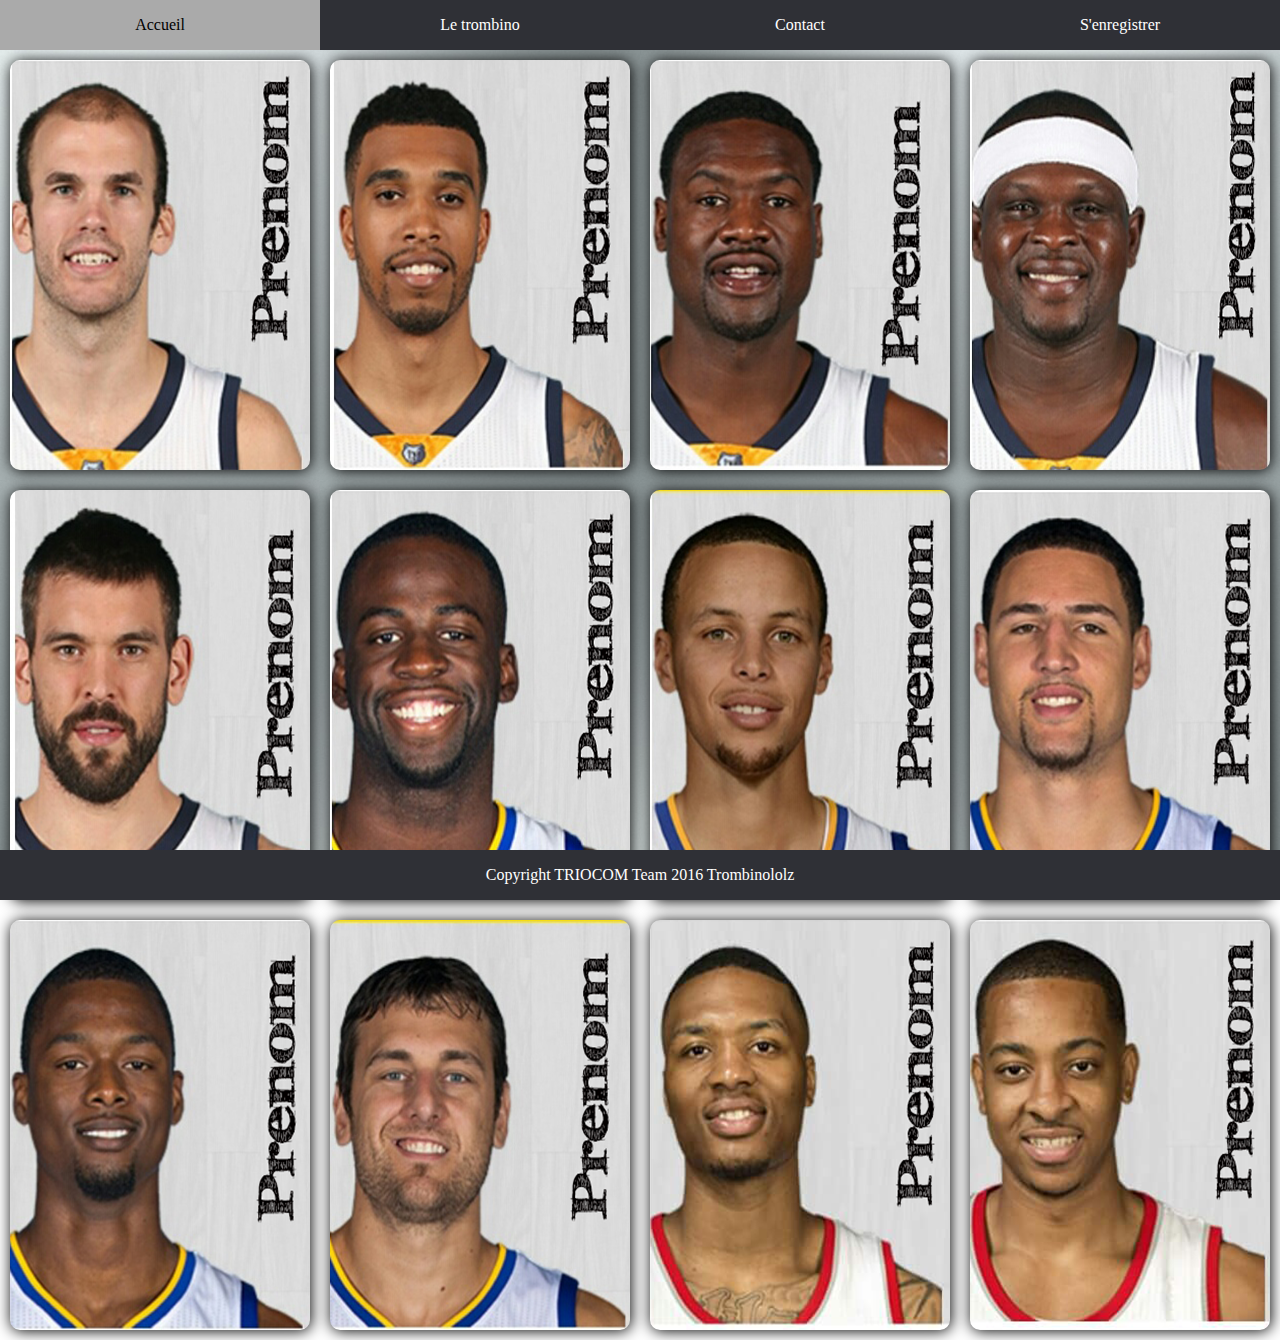
==== commit d53070a1: "modif nav" ====
--- a/index.html
+++ b/index.html
@@ -27,7 +27,7 @@
 				<div class="centert"><h3>KHOUS MOHAMED</h3><h5>Développeur FULLSTUCK</h5></div>
 				<fieldset>
 				<legend>Description :</legend>
-				<p class="txtjusti">Développeur fullstack ayant fait des études en intélligences artificiel, j'ai voulu migrer vers le domaine du web ... sous php symfony2 comme backend ou HTML CSS JS comme frontend, je suis prét à prendre le premier poste qui se présente avec une petite préférence sur le frontend ...</p>
+				<p class="txtjusti">Développeur fullstack ayant fait des études en intélligences artificiel, j'ai voulu migrer vers le domaine du web ... </p>
 				</fieldset>
 				<fieldset class="justcontent">
 				<legend>Compétences :</legend><img class="icon" src="images/icon/js.png"> <img class="icon" src="images/icon/php.png"> <img class="icon" src="images/icon/html.png"> <img class="icon" src="images/icon/css.png"> <img class="icon" src="images/icon/symfony.png"> <img class="icon" src="images/icon/jquery.png"> <img class="icon" src="images/icon/bootstrap.png"> <img class="icon" src="images/icon/python.png"> <img class="icon" src="images/icon/github.png"></fieldset>
@@ -48,11 +48,11 @@
 				<p class="txtjusti">Développeur fullstack ayant fait des études en intélligences artificiel, j'ai voulu migrer vers le domaine du web ... sous php symfony2 comme backend ou HTML CSS JS comme frontend, je suis prét à prendre le premier poste qui se présente avec une petite préférence sur le frontend ...</p>
 				</fieldset>
 				<fieldset class="justcontent">
-				<legend>Compétences :</legend><img class="icon" src="images/js.png"> <img class="icon" src="images/php.png"> <img class="icon" src="images/html.png"> <img class="icon" src="images/css.png"> <img class="icon" src="images/symfony.png"> <img class="icon" src="images/jquery.png"> <img class="icon" src="images/bootstrap.png"></fieldset>
-				<fieldset class="justcontent">
-				<legend>Réseaux sociaux :</legend>
-				<a href="google.com" target="_blank"><img class="icon" src="images/linkedin.png"></a> <img class="icon" src="images/viadeo.png"> <img class="icon" src="images/twitter.png"> <img class="icon" src="images/monster.png"><img class="icon" src="images/cv.png"></fieldset>
-			</div>
+					<legend>Compétences :</legend><img class="icon" src="images/icon/js.png"> <img class="icon" src="images/icon/php.png"> <img class="icon" src="images/icon/html.png"> <img class="icon" src="images/icon/css.png"> <img class="icon" src="images/icon/symfony.png"> <img class="icon" src="images/icon/jquery.png"> <img class="icon" src="images/icon/bootstrap.png"> <img class="icon" src="images/icon/python.png"> <img class="icon" src="images/icon/github.png"></fieldset>
+					<fieldset class="justcontent">
+					<legend>Réseaux sociaux :</legend>
+					<a href="google.com" target="_blank"><img class="icon" src="images/icon/linkedin.png"></a> <img class="icon" src="images/icon/viadeo.png"> <img class="icon" src="images/icon/twitter.png"> <img class="icon" src="images/icon/monster.png"><img class="icon" src="images/icon/cv.png"></fieldset>
+				</div>
 		</div>
 	</div>
 	<div class="marg10 flip-container">
@@ -66,11 +66,11 @@
 				<p class="txtjusti">Développeur fullstack ayant fait des études en intélligences artificiel, j'ai voulu migrer vers le domaine du web ... sous php symfony2 comme backend ou HTML CSS JS comme frontend, je suis prét à prendre le premier poste qui se présente avec une petite préférence sur le frontend ...</p>
 				</fieldset>
 				<fieldset class="justcontent">
-				<legend>Compétences :</legend><img class="icon" src="images/js.png"> <img class="icon" src="images/php.png"> <img class="icon" src="images/html.png"> <img class="icon" src="images/css.png"> <img class="icon" src="images/symfony.png"> <img class="icon" src="images/jquery.png"> <img class="icon" src="images/bootstrap.png"></fieldset>
-				<fieldset class="justcontent">
-				<legend>Réseaux sociaux :</legend>
-				<a href="google.com" target="_blank"><img class="icon" src="images/linkedin.png"></a> <img class="icon" src="images/viadeo.png"> <img class="icon" src="images/twitter.png"> <img class="icon" src="images/monster.png"><img class="icon" src="images/cv.png"></fieldset>
-			</div>
+					<legend>Compétences :</legend><img class="icon" src="images/icon/js.png"> <img class="icon" src="images/icon/php.png"> <img class="icon" src="images/icon/html.png"> <img class="icon" src="images/icon/css.png"> <img class="icon" src="images/icon/symfony.png"> <img class="icon" src="images/icon/jquery.png"> <img class="icon" src="images/icon/bootstrap.png"> <img class="icon" src="images/icon/python.png"> <img class="icon" src="images/icon/github.png"></fieldset>
+					<fieldset class="justcontent">
+					<legend>Réseaux sociaux :</legend>
+					<a href="google.com" target="_blank"><img class="icon" src="images/icon/linkedin.png"></a> <img class="icon" src="images/icon/viadeo.png"> <img class="icon" src="images/icon/twitter.png"> <img class="icon" src="images/icon/monster.png"><img class="icon" src="images/icon/cv.png"></fieldset>
+				</div>
 		</div>
 	</div>
 	<div class="marg10 flip-container">
@@ -84,11 +84,11 @@
 				<p class="txtjusti">Développeur fullstack ayant fait des études en intélligences artificiel, j'ai voulu migrer vers le domaine du web ... sous php symfony2 comme backend ou HTML CSS JS comme frontend, je suis prét à prendre le premier poste qui se présente avec une petite préférence sur le frontend ...</p>
 				</fieldset>
 				<fieldset class="justcontent">
-				<legend>Compétences :</legend><img class="icon" src="images/js.png"> <img class="icon" src="images/php.png"> <img class="icon" src="images/html.png"> <img class="icon" src="images/css.png"> <img class="icon" src="images/symfony.png"> <img class="icon" src="images/jquery.png"> <img class="icon" src="images/bootstrap.png"></fieldset>
-				<fieldset class="justcontent">
-				<legend>Réseaux sociaux :</legend>
-				<a href="google.com" target="_blank"><img class="icon" src="images/linkedin.png"></a> <img class="icon" src="images/viadeo.png"> <img class="icon" src="images/twitter.png"> <img class="icon" src="images/monster.png"><img class="icon" src="images/cv.png"></fieldset>
-			</div>
+					<legend>Compétences :</legend><img class="icon" src="images/icon/js.png"> <img class="icon" src="images/icon/php.png"> <img class="icon" src="images/icon/html.png"> <img class="icon" src="images/icon/css.png"> <img class="icon" src="images/icon/symfony.png"> <img class="icon" src="images/icon/jquery.png"> <img class="icon" src="images/icon/bootstrap.png"> <img class="icon" src="images/icon/python.png"> <img class="icon" src="images/icon/github.png"></fieldset>
+					<fieldset class="justcontent">
+					<legend>Réseaux sociaux :</legend>
+					<a href="google.com" target="_blank"><img class="icon" src="images/icon/linkedin.png"></a> <img class="icon" src="images/icon/viadeo.png"> <img class="icon" src="images/icon/twitter.png"> <img class="icon" src="images/icon/monster.png"><img class="icon" src="images/icon/cv.png"></fieldset>
+				</div>
 		</div>
 	</div>
 	<div class="marg10 flip-container">
@@ -102,11 +102,11 @@
 				<p class="txtjusti">Développeur fullstack ayant fait des études en intélligences artificiel, j'ai voulu migrer vers le domaine du web ... sous php symfony2 comme backend ou HTML CSS JS comme frontend, je suis prét à prendre le premier poste qui se présente avec une petite préférence sur le frontend ...</p>
 				</fieldset>
 				<fieldset class="justcontent">
-				<legend>Compétences :</legend><img class="icon" src="images/js.png"> <img class="icon" src="images/php.png"> <img class="icon" src="images/html.png"> <img class="icon" src="images/css.png"> <img class="icon" src="images/symfony.png"> <img class="icon" src="images/jquery.png"> <img class="icon" src="images/bootstrap.png"></fieldset>
-				<fieldset class="justcontent">
-				<legend>Réseaux sociaux :</legend>
-				<a href="google.com" target="_blank"><img class="icon" src="images/linkedin.png"></a> <img class="icon" src="images/viadeo.png"> <img class="icon" src="images/twitter.png"> <img class="icon" src="images/monster.png"><img class="icon" src="images/cv.png"></fieldset>
-			</div>
+					<legend>Compétences :</legend><img class="icon" src="images/icon/js.png"> <img class="icon" src="images/icon/php.png"> <img class="icon" src="images/icon/html.png"> <img class="icon" src="images/icon/css.png"> <img class="icon" src="images/icon/symfony.png"> <img class="icon" src="images/icon/jquery.png"> <img class="icon" src="images/icon/bootstrap.png"> <img class="icon" src="images/icon/python.png"> <img class="icon" src="images/icon/github.png"></fieldset>
+					<fieldset class="justcontent">
+					<legend>Réseaux sociaux :</legend>
+					<a href="google.com" target="_blank"><img class="icon" src="images/icon/linkedin.png"></a> <img class="icon" src="images/icon/viadeo.png"> <img class="icon" src="images/icon/twitter.png"> <img class="icon" src="images/icon/monster.png"><img class="icon" src="images/icon/cv.png"></fieldset>
+				</div>
 		</div>
 	</div>
 	<div class="marg10 flip-container">
@@ -120,11 +120,11 @@
 				<p class="txtjusti">Développeur fullstack ayant fait des études en intélligences artificiel, j'ai voulu migrer vers le domaine du web ... sous php symfony2 comme backend ou HTML CSS JS comme frontend, je suis prét à prendre le premier poste qui se présente avec une petite préférence sur le frontend ...</p>
 				</fieldset>
 				<fieldset class="justcontent">
-				<legend>Compétences :</legend><img class="icon" src="images/js.png"> <img class="icon" src="images/php.png"> <img class="icon" src="images/html.png"> <img class="icon" src="images/css.png"> <img class="icon" src="images/symfony.png"> <img class="icon" src="images/jquery.png"> <img class="icon" src="images/bootstrap.png"></fieldset>
-				<fieldset class="justcontent">
-				<legend>Réseaux sociaux :</legend>
-				<a href="google.com" target="_blank"><img class="icon" src="images/linkedin.png"></a> <img class="icon" src="images/viadeo.png"> <img class="icon" src="images/twitter.png"> <img class="icon" src="images/monster.png"><img class="icon" src="images/cv.png"></fieldset>
-			</div>
+					<legend>Compétences :</legend><img class="icon" src="images/icon/js.png"> <img class="icon" src="images/icon/php.png"> <img class="icon" src="images/icon/html.png"> <img class="icon" src="images/icon/css.png"> <img class="icon" src="images/icon/symfony.png"> <img class="icon" src="images/icon/jquery.png"> <img class="icon" src="images/icon/bootstrap.png"> <img class="icon" src="images/icon/python.png"> <img class="icon" src="images/icon/github.png"></fieldset>
+					<fieldset class="justcontent">
+					<legend>Réseaux sociaux :</legend>
+					<a href="google.com" target="_blank"><img class="icon" src="images/icon/linkedin.png"></a> <img class="icon" src="images/icon/viadeo.png"> <img class="icon" src="images/icon/twitter.png"> <img class="icon" src="images/icon/monster.png"><img class="icon" src="images/icon/cv.png"></fieldset>
+				</div>
 		</div>
 	</div>
 	<div class="marg10 flip-container">
@@ -138,11 +138,11 @@
 				<p class="txtjusti">Développeur fullstack ayant fait des études en intélligences artificiel, j'ai voulu migrer vers le domaine du web ... sous php symfony2 comme backend ou HTML CSS JS comme frontend, je suis prét à prendre le premier poste qui se présente avec une petite préférence sur le frontend ...</p>
 				</fieldset>
 				<fieldset class="justcontent">
-				<legend>Compétences :</legend><img class="icon" src="images/js.png"> <img class="icon" src="images/php.png"> <img class="icon" src="images/html.png"> <img class="icon" src="images/css.png"> <img class="icon" src="images/symfony.png"> <img class="icon" src="images/jquery.png"> <img class="icon" src="images/bootstrap.png"></fieldset>
-				<fieldset class="justcontent">
-				<legend>Réseaux sociaux :</legend>
-				<a href="google.com" target="_blank"><img class="icon" src="images/linkedin.png"></a> <img class="icon" src="images/viadeo.png"> <img class="icon" src="images/twitter.png"> <img class="icon" src="images/monster.png"><img class="icon" src="images/cv.png"></fieldset>
-			</div>
+					<legend>Compétences :</legend><img class="icon" src="images/icon/js.png"> <img class="icon" src="images/icon/php.png"> <img class="icon" src="images/icon/html.png"> <img class="icon" src="images/icon/css.png"> <img class="icon" src="images/icon/symfony.png"> <img class="icon" src="images/icon/jquery.png"> <img class="icon" src="images/icon/bootstrap.png"> <img class="icon" src="images/icon/python.png"> <img class="icon" src="images/icon/github.png"></fieldset>
+					<fieldset class="justcontent">
+					<legend>Réseaux sociaux :</legend>
+					<a href="google.com" target="_blank"><img class="icon" src="images/icon/linkedin.png"></a> <img class="icon" src="images/icon/viadeo.png"> <img class="icon" src="images/icon/twitter.png"> <img class="icon" src="images/icon/monster.png"><img class="icon" src="images/icon/cv.png"></fieldset>
+				</div>
 		</div>
 	</div>
 	<div class="marg10 flip-container">
@@ -156,11 +156,10 @@
 				<p class="txtjusti">Développeur fullstack ayant fait des études en intélligences artificiel, j'ai voulu migrer vers le domaine du web ... sous php symfony2 comme backend ou HTML CSS JS comme frontend, je suis prét à prendre le premier poste qui se présente avec une petite préférence sur le frontend ...</p>
 				</fieldset>
 				<fieldset class="justcontent">
-				<legend>Compétences :</legend><img class="icon" src="images/js.png"> <img class="icon" src="images/php.png"> <img class="icon" src="images/html.png"> <img class="icon" src="images/css.png"> <img class="icon" src="images/symfony.png"> <img class="icon" src="images/jquery.png"> <img class="icon" src="images/bootstrap.png"></fieldset>
-				<fieldset class="justcontent">
-				<legend>Réseaux sociaux :</legend>
-				<a href="google.com" target="_blank"><img class="icon" src="images/linkedin.png"></a> <img class="icon" src="images/viadeo.png"> <img class="icon" src="images/twitter.png"> <img class="icon" src="images/monster.png"><img class="icon" src="images/cv.png"></fieldset>
-			</div>
+					<legend>Compétences :</legend><img class="icon" src="images/icon/js.png"> <img class="icon" src="images/icon/php.png"> <img class="icon" src="images/icon/html.png"> <img class="icon" src="images/icon/css.png"> <img class="icon" src="images/icon/symfony.png"> <img class="icon" src="images/icon/jquery.png"> <img class="icon" src="images/icon/bootstrap.png"> <img class="icon" src="images/icon/python.png"> <img class="icon" src="images/icon/github.png"></fieldset>
+					<fieldset class="justcontent">
+					<legend>Réseaux sociaux :</legend>
+					<a href="google.com" target="_blank"><img class="icon" src="images/icon/linkedin.png"></a> <img class="icon" src="images/icon/viadeo.png"> <img class="icon" src="images/icon/twitter.png"> <img class="icon" src="images/icon/monster.png"><img class="icon" src="images/icon/cv.png"></fieldset></div>
 		</div>
 	</div>
 	<div class="marg10 flip-container">
@@ -174,11 +173,11 @@
 				<p class="txtjusti">Développeur fullstack ayant fait des études en intélligences artificiel, j'ai voulu migrer vers le domaine du web ... sous php symfony2 comme backend ou HTML CSS JS comme frontend, je suis prét à prendre le premier poste qui se présente avec une petite préférence sur le frontend ...</p>
 				</fieldset>
 				<fieldset class="justcontent">
-				<legend>Compétences :</legend><img class="icon" src="images/js.png"> <img class="icon" src="images/php.png"> <img class="icon" src="images/html.png"> <img class="icon" src="images/css.png"> <img class="icon" src="images/symfony.png"> <img class="icon" src="images/jquery.png"> <img class="icon" src="images/bootstrap.png"></fieldset>
-				<fieldset class="justcontent">
-				<legend>Réseaux sociaux :</legend>
-				<a href="google.com" target="_blank"><img class="icon" src="images/linkedin.png"></a> <img class="icon" src="images/viadeo.png"> <img class="icon" src="images/twitter.png"> <img class="icon" src="images/monster.png"><img class="icon" src="images/cv.png"></fieldset>
-			</div>
+					<legend>Compétences :</legend><img class="icon" src="images/icon/js.png"> <img class="icon" src="images/icon/php.png"> <img class="icon" src="images/icon/html.png"> <img class="icon" src="images/icon/css.png"> <img class="icon" src="images/icon/symfony.png"> <img class="icon" src="images/icon/jquery.png"> <img class="icon" src="images/icon/bootstrap.png"> <img class="icon" src="images/icon/python.png"> <img class="icon" src="images/icon/github.png"></fieldset>
+					<fieldset class="justcontent">
+					<legend>Réseaux sociaux :</legend>
+					<a href="google.com" target="_blank"><img class="icon" src="images/icon/linkedin.png"></a> <img class="icon" src="images/icon/viadeo.png"> <img class="icon" src="images/icon/twitter.png"> <img class="icon" src="images/icon/monster.png"><img class="icon" src="images/icon/cv.png"></fieldset>
+				</div>
 		</div>
 	</div>
 	<div class="marg10 flip-container">
@@ -192,11 +191,11 @@
 				<p class="txtjusti">Développeur fullstack ayant fait des études en intélligences artificiel, j'ai voulu migrer vers le domaine du web ... sous php symfony2 comme backend ou HTML CSS JS comme frontend, je suis prét à prendre le premier poste qui se présente avec une petite préférence sur le frontend ...</p>
 				</fieldset>
 				<fieldset class="justcontent">
-				<legend>Compétences :</legend><img class="icon" src="images/js.png"> <img class="icon" src="images/php.png"> <img class="icon" src="images/html.png"> <img class="icon" src="images/css.png"> <img class="icon" src="images/symfony.png"> <img class="icon" src="images/jquery.png"> <img class="icon" src="images/bootstrap.png"></fieldset>
-				<fieldset class="justcontent">
-				<legend>Réseaux sociaux :</legend>
-				<a href="google.com" target="_blank"><img class="icon" src="images/linkedin.png"></a> <img class="icon" src="images/viadeo.png"> <img class="icon" src="images/twitter.png"> <img class="icon" src="images/monster.png"><img class="icon" src="images/cv.png"></fieldset>
-			</div>
+					<legend>Compétences :</legend><img class="icon" src="images/icon/js.png"> <img class="icon" src="images/icon/php.png"> <img class="icon" src="images/icon/html.png"> <img class="icon" src="images/icon/css.png"> <img class="icon" src="images/icon/symfony.png"> <img class="icon" src="images/icon/jquery.png"> <img class="icon" src="images/icon/bootstrap.png"> <img class="icon" src="images/icon/python.png"> <img class="icon" src="images/icon/github.png"></fieldset>
+					<fieldset class="justcontent">
+					<legend>Réseaux sociaux :</legend>
+					<a href="google.com" target="_blank"><img class="icon" src="images/icon/linkedin.png"></a> <img class="icon" src="images/icon/viadeo.png"> <img class="icon" src="images/icon/twitter.png"> <img class="icon" src="images/icon/monster.png"><img class="icon" src="images/icon/cv.png"></fieldset>
+				</div>
 		</div>
 	</div>
 	<div class="marg10 flip-container">
@@ -210,11 +209,11 @@
 				<p class="txtjusti">Développeur fullstack ayant fait des études en intélligences artificiel, j'ai voulu migrer vers le domaine du web ... sous php symfony2 comme backend ou HTML CSS JS comme frontend, je suis prét à prendre le premier poste qui se présente avec une petite préférence sur le frontend ...</p>
 				</fieldset>
 				<fieldset class="justcontent">
-				<legend>Compétences :</legend><img class="icon" src="images/js.png"> <img class="icon" src="images/php.png"> <img class="icon" src="images/html.png"> <img class="icon" src="images/css.png"> <img class="icon" src="images/symfony.png"> <img class="icon" src="images/jquery.png"> <img class="icon" src="images/bootstrap.png"></fieldset>
-				<fieldset class="justcontent">
-				<legend>Réseaux sociaux :</legend>
-				<a href="google.com" target="_blank"><img class="icon" src="images/linkedin.png"></a> <img class="icon" src="images/viadeo.png"> <img class="icon" src="images/twitter.png"> <img class="icon" src="images/monster.png"><img class="icon" src="images/cv.png"></fieldset>
-			</div>
+					<legend>Compétences :</legend><img class="icon" src="images/icon/js.png"> <img class="icon" src="images/icon/php.png"> <img class="icon" src="images/icon/html.png"> <img class="icon" src="images/icon/css.png"> <img class="icon" src="images/icon/symfony.png"> <img class="icon" src="images/icon/jquery.png"> <img class="icon" src="images/icon/bootstrap.png"> <img class="icon" src="images/icon/python.png"> <img class="icon" src="images/icon/github.png"></fieldset>
+					<fieldset class="justcontent">
+					<legend>Réseaux sociaux :</legend>
+					<a href="google.com" target="_blank"><img class="icon" src="images/icon/linkedin.png"></a> <img class="icon" src="images/icon/viadeo.png"> <img class="icon" src="images/icon/twitter.png"> <img class="icon" src="images/icon/monster.png"><img class="icon" src="images/icon/cv.png"></fieldset>
+				</div>
 		</div>
 	</div>
 	<div class="marg10 flip-container">
@@ -228,11 +227,11 @@
 				<p class="txtjusti">Développeur fullstack ayant fait des études en intélligences artificiel, j'ai voulu migrer vers le domaine du web ... sous php symfony2 comme backend ou HTML CSS JS comme frontend, je suis prét à prendre le premier poste qui se présente avec une petite préférence sur le frontend ...</p>
 				</fieldset>
 				<fieldset class="justcontent">
-				<legend>Compétences :</legend><img class="icon" src="images/js.png"> <img class="icon" src="images/php.png"> <img class="icon" src="images/html.png"> <img class="icon" src="images/css.png"> <img class="icon" src="images/symfony.png"> <img class="icon" src="images/jquery.png"> <img class="icon" src="images/bootstrap.png"></fieldset>
-				<fieldset class="justcontent">
-				<legend>Réseaux sociaux :</legend>
-				<a href="google.com" target="_blank"><img class="icon" src="images/linkedin.png"></a> <img class="icon" src="images/viadeo.png"> <img class="icon" src="images/twitter.png"> <img class="icon" src="images/monster.png"><img class="icon" src="images/cv.png"></fieldset>
-			</div>
+					<legend>Compétences :</legend><img class="icon" src="images/icon/js.png"> <img class="icon" src="images/icon/php.png"> <img class="icon" src="images/icon/html.png"> <img class="icon" src="images/icon/css.png"> <img class="icon" src="images/icon/symfony.png"> <img class="icon" src="images/icon/jquery.png"> <img class="icon" src="images/icon/bootstrap.png"> <img class="icon" src="images/icon/python.png"> <img class="icon" src="images/icon/github.png"></fieldset>
+					<fieldset class="justcontent">
+					<legend>Réseaux sociaux :</legend>
+					<a href="google.com" target="_blank"><img class="icon" src="images/icon/linkedin.png"></a> <img class="icon" src="images/icon/viadeo.png"> <img class="icon" src="images/icon/twitter.png"> <img class="icon" src="images/icon/monster.png"><img class="icon" src="images/icon/cv.png"></fieldset>
+				</div>
 		</div>
 	</div>
 
--- a/css/perso.css
+++ b/css/perso.css
@@ -3,7 +3,8 @@
 	margin: 0;
 }
 body {
-	background-image: url("../images/background.jpg");
+	background: url("../images/icon/bg1.jpg") no-repeat center center fixed;
+	background-size: cover;
 }
 .bloc_perso {
 	border-radius: 10px;
@@ -115,7 +116,7 @@
 .nav_vert {
 	visibility: initial!important;
 	z-index: 3;
-	width: 20%;
+	width: 50%;
 	height: 100vh;
 	display: flex;
 	flex-direction: column;
@@ -124,6 +125,7 @@
 	background-color: #2f3036;
 	box-shadow: 1px 1px 1px 5px #2f3036;
 	transition: visibility 1s, width 1s, height 1s
+	position:fixed;
 }
 .nav_vert ul>.collapse{
 	position: initial;
